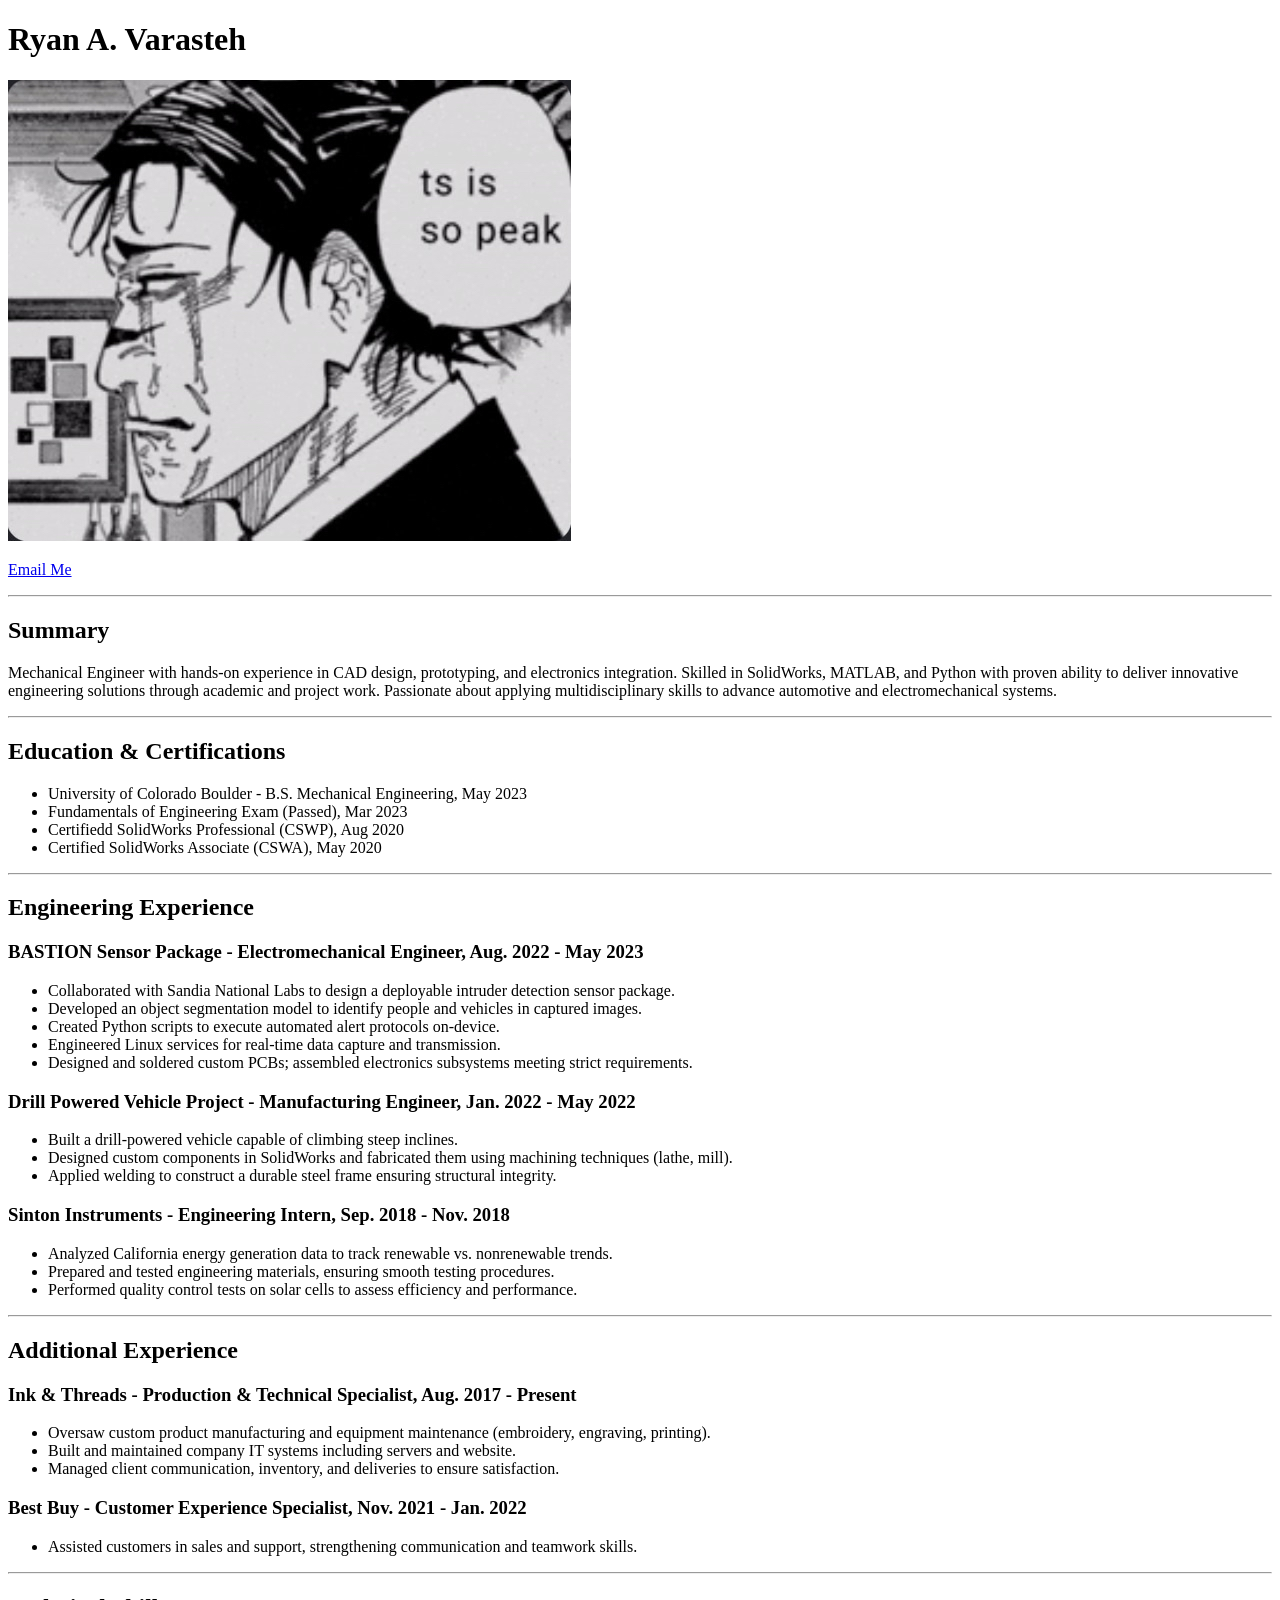
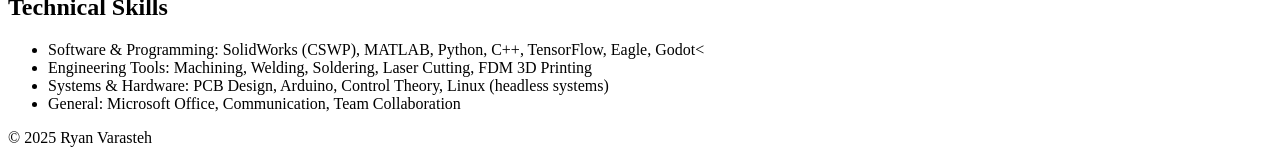
==== resume.html @ 587853db "added homepage" ====
<!DOCTYPE html>
<html lang="en">
<head>
    <meta charset="UTF-8">
    <title>My Resume</title>
</head>
<body>
    <h1>Ryan A. Varasteh</h1>
    <img src="./assets/images/peak.png" alt="Photo of Ryan Varasteh">
    <p><a href="mailto:ryan.varasteh@gmail.com">Email Me</a></p>
    <hr>
    <h2>Summary</h2>
    <p>Mechanical Engineer with hands-on experience in CAD design, prototyping, and electronics
        integration. Skilled in SolidWorks, MATLAB, and Python with proven ability to deliver innovative engineering
        solutions through academic and project work. Passionate about applying multidisciplinary skills to advance
        automotive and electromechanical systems.
    </p>
    <hr>
    <h2>Education & Certifications</h2>
    <ul>
        <li>University of Colorado Boulder - B.S. Mechanical Engineering, May 2023</li>
        <li>Fundamentals of Engineering Exam (Passed), Mar 2023</li>
        <li>Certifiedd SolidWorks Professional (CSWP), Aug 2020</li>
        <li>Certified SolidWorks Associate (CSWA), May 2020</li>
    </ul>
    <hr>
    <h2>Engineering Experience</h2>
    <h3>BASTION Sensor Package - Electromechanical Engineer, Aug. 2022 - May 2023</h3>
    <ul>
        <li>Collaborated with Sandia National Labs to design a deployable intruder detection sensor package.</li>
        <li>Developed an object segmentation model to identify people and vehicles in captured images.</li>
        <li>Created Python scripts to execute automated alert protocols on-device.</li>
        <li>Engineered Linux services for real-time data capture and transmission.</li>
        <li>Designed and soldered custom PCBs; assembled electronics subsystems meeting strict requirements.</li>
    </ul>
    <h3>Drill Powered Vehicle Project - Manufacturing Engineer, Jan. 2022 - May 2022</h3>
    <ul>
        <li>Built a drill-powered vehicle capable of climbing steep inclines.</li>
        <li>Designed custom components in SolidWorks and fabricated them using machining techniques (lathe, mill).</li>
        <li>Applied welding to construct a durable steel frame ensuring structural integrity.</li>
    </ul>
    <h3>Sinton Instruments - Engineering Intern, Sep. 2018 - Nov. 2018</h3>
    <ul>
        <li>Analyzed California energy generation data to track renewable vs. nonrenewable trends.</li>
        <li>Prepared and tested engineering materials, ensuring smooth testing procedures.</li>
        <li>Performed quality control tests on solar cells to assess efficiency and performance.</li>
    </ul>
    <hr>
    <h2>Additional Experience</h2>
    <h3>Ink & Threads - Production & Technical Specialist, Aug. 2017 - Present</h3>
    <ul>
        <li>Oversaw custom product manufacturing and equipment maintenance (embroidery, engraving, printing).</li>
        <li>Built and maintained company IT systems including servers and website.</li>
        <li>Managed client communication, inventory, and deliveries to ensure satisfaction.</li>
    </ul>
    <h3>Best Buy - Customer Experience Specialist, Nov. 2021 - Jan. 2022</h3>
    <ul>
        <li>Assisted customers in sales and support, strengthening communication and teamwork skills.</li>
    </ul>
    <hr>
    <h2>Technical Skills</h2>
    <ul>
        <li>Software & Programming: SolidWorks (CSWP), MATLAB, Python, C++, TensorFlow, Eagle, Godot<</li>
        <li>Engineering Tools: Machining, Welding, Soldering, Laser Cutting, FDM 3D Printing</li>
        <li>Systems & Hardware: PCB Design, Arduino, Control Theory, Linux (headless systems)</li>
        <li>General: Microsoft Office, Communication, Team Collaboration</li>
    </ul>
</body>

<footer>
    <p>© 2025 Ryan Varasteh</p>
</footer>
</html>
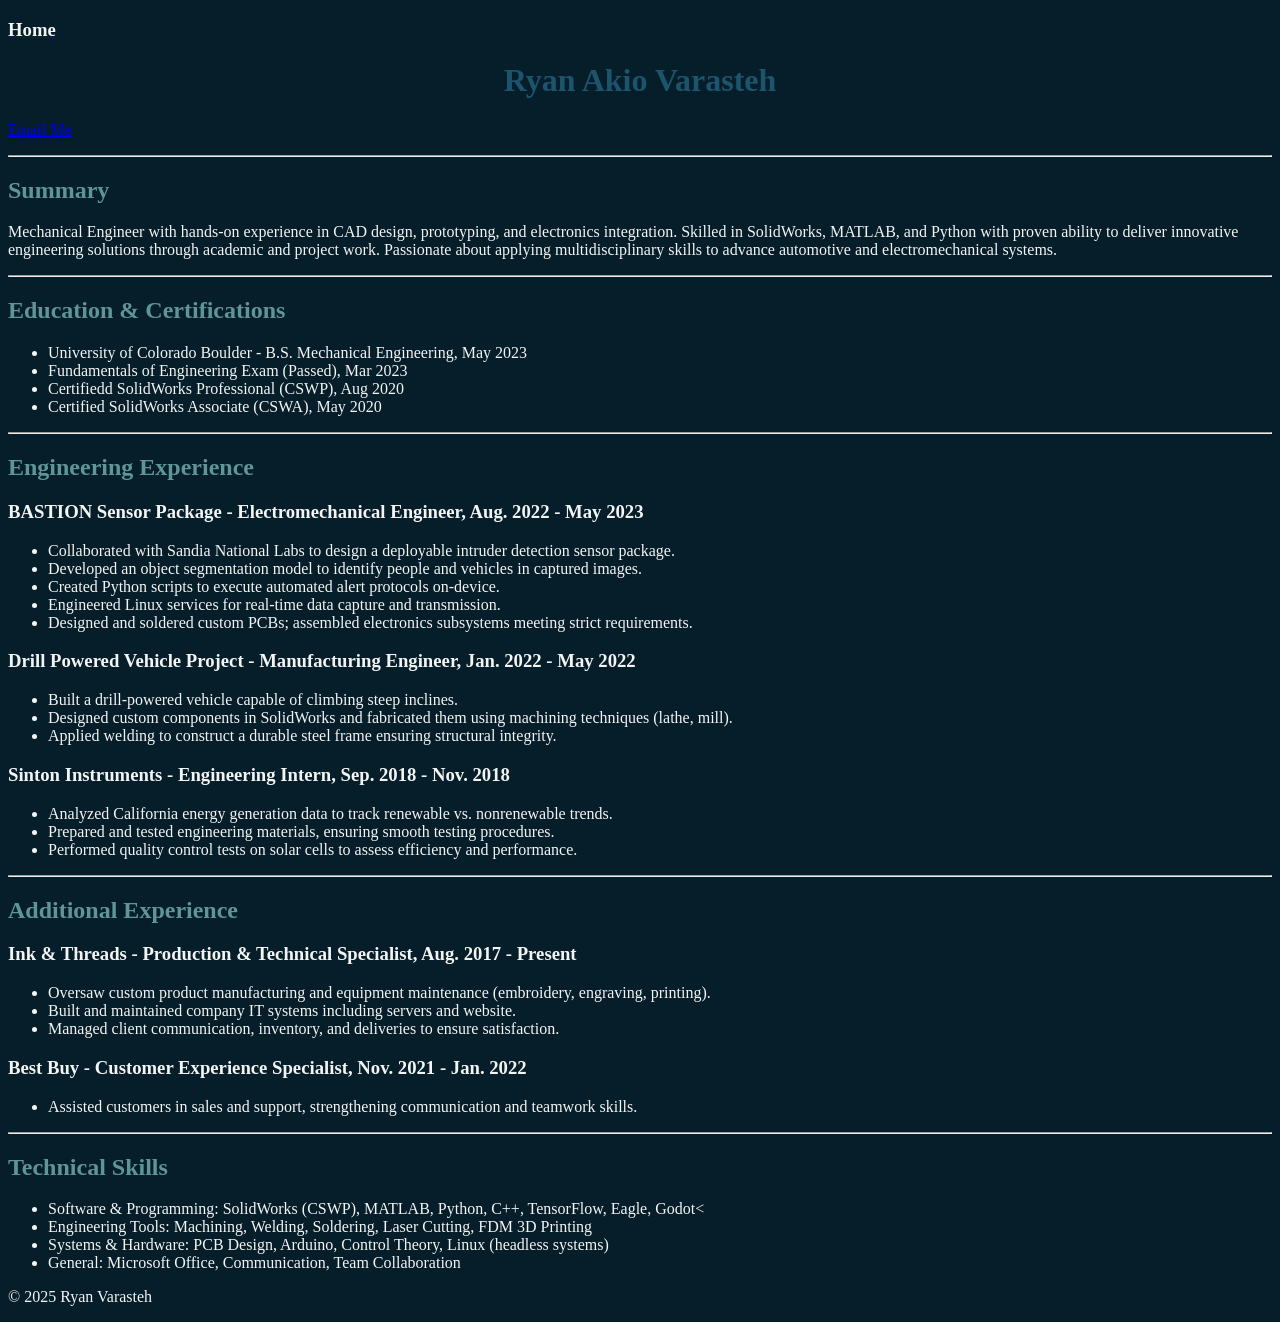
==== commit ce6c66ce: "added style.css" ====
--- a/resume.html
+++ b/resume.html
@@ -3,10 +3,11 @@
 <head>
     <meta charset="UTF-8">
     <title>My Resume</title>
+    <link rel="stylesheet" href="./style.css" />
 </head>
 <body>
-    <h1>Ryan A. Varasteh</h1>
-    <img src="./assets/images/peak.png" alt="Photo of Ryan Varasteh">
+    <a href="index.html"><h3>Home</h3></a>
+    <h1>Ryan Akio Varasteh</h1>
     <p><a href="mailto:ryan.varasteh@gmail.com">Email Me</a></p>
     <hr>
     <h2>Summary</h2>
--- a/style.css
+++ b/style.css
@@ -0,0 +1,29 @@
+body{
+    background-color: #061E29;
+}
+
+h1{
+    color: #1D546D;
+    text-align: center;
+}
+
+h2{
+    color: #5F9598;
+}
+
+h3{
+    color: #F3F4F4;
+}
+
+ul, li{
+    color: #F3F4F4;
+}
+
+p{
+    color: #F3F4F4;
+}
+
+#menu_links{
+    text-align: right;
+    color: #F3F4F4;
+}
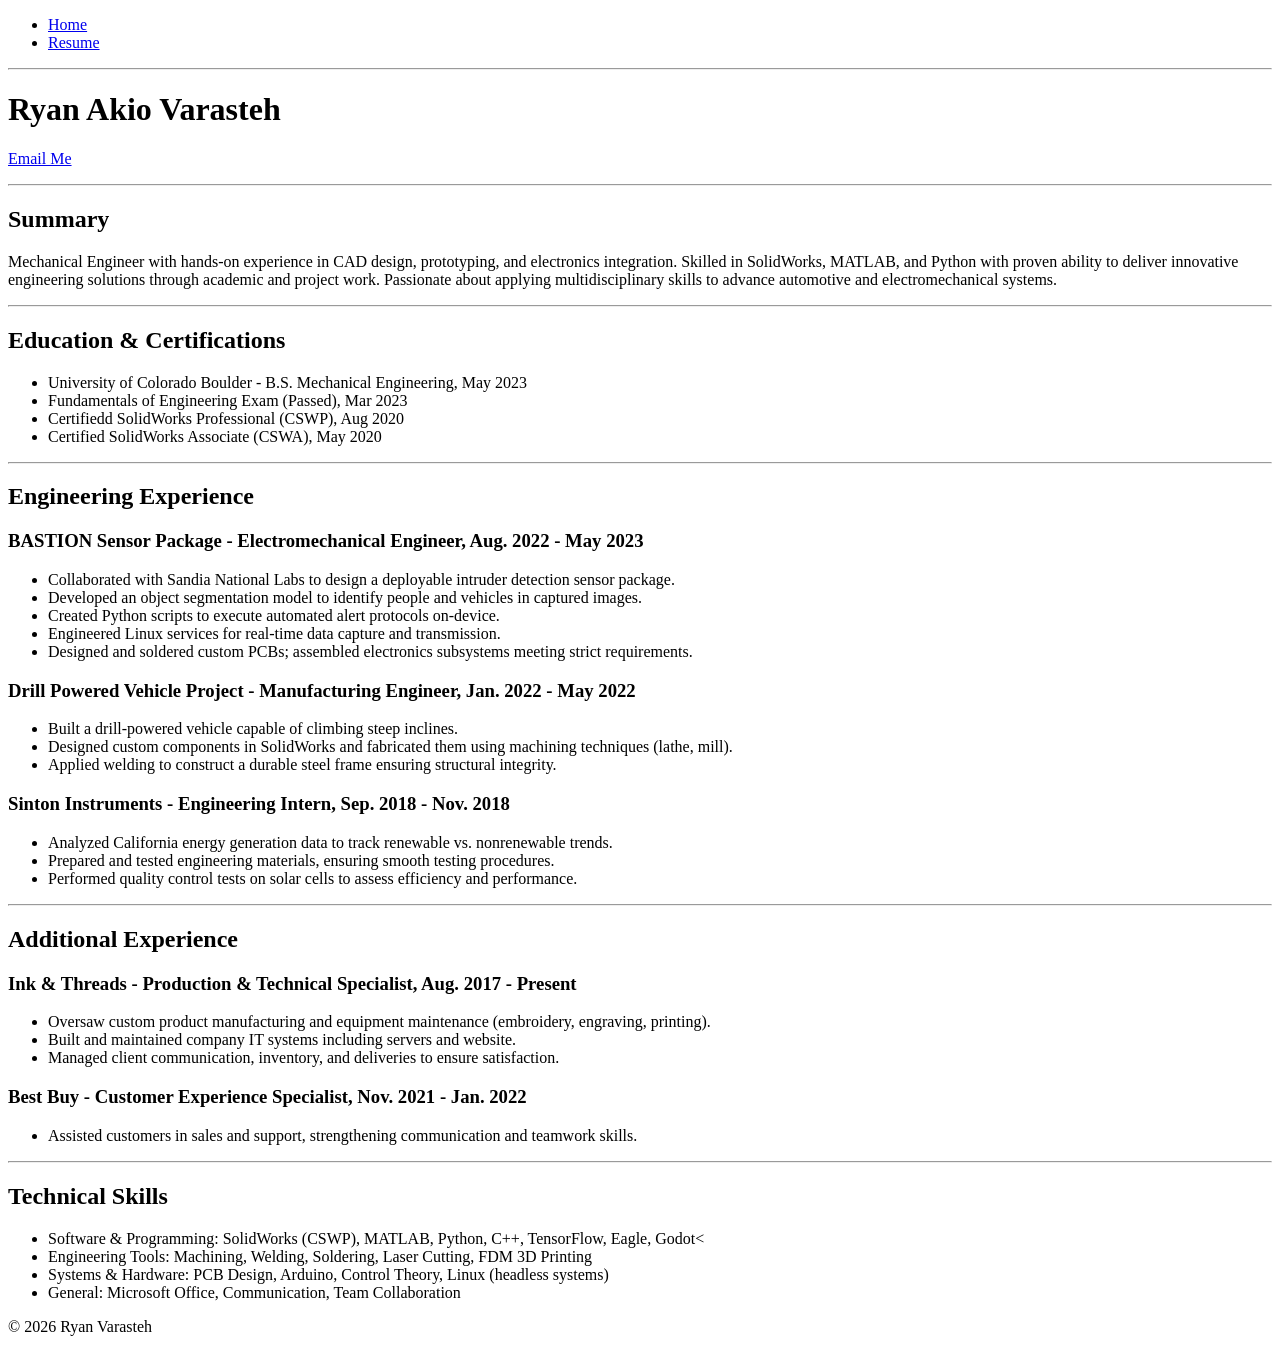
==== commit 5da09f77: "added html/css template, need to do content" ====
--- a/resume.html
+++ b/resume.html
@@ -3,10 +3,21 @@
 <head>
     <meta charset="UTF-8">
     <title>My Resume</title>
-    <link rel="stylesheet" href="./style.css" />
+    <link rel="stylesheet" href="assets/css/main.css" />
+    <noscript><link rel="stylesheet" href="assets/css/noscript.css" /></noscript>
 </head>
 <body>
-    <a href="index.html"><h3>Home</h3></a>
+    <header id="header">
+        <nav id="nav">
+            <ul>
+                <li><a href="index.html">Home</a></li>
+                <li>
+                    <a href="resume.html">Resume</a>
+                </li>
+            </ul>
+        </nav>
+    </header>
+    <hr>
     <h1>Ryan Akio Varasteh</h1>
     <p><a href="mailto:ryan.varasteh@gmail.com">Email Me</a></p>
     <hr>
@@ -69,6 +80,6 @@
 </body>
 
 <footer>
-    <p>© 2025 Ryan Varasteh</p>
+    <p>© 2026 Ryan Varasteh</p>
 </footer>
 </html>
--- a/assets/css/main.css
+++ b/assets/css/main.css
@@ -0,0 +1,4111 @@
+@import url("fontawesome-all.min.css");
+@import url("https://fonts.googleapis.com/css?family=Roboto:100,300,100italic,300italic");
+
+/*
+	Landed by HTML5 UP
+	html5up.net | @ajlkn
+	Free for personal and commercial use under the CCA 3.0 license (html5up.net/license)
+*/
+
+html, body, div, span, applet, object,
+iframe, h1, h2, h3, h4, h5, h6, p, blockquote,
+pre, a, abbr, acronym, address, big, cite,
+code, del, dfn, em, img, ins, kbd, q, s, samp,
+small, strike, strong, sub, sup, tt, var, b,
+u, i, center, dl, dt, dd, ol, ul, li, fieldset,
+form, label, legend, table, caption, tbody,
+tfoot, thead, tr, th, td, article, aside,
+canvas, details, embed, figure, figcaption,
+footer, header, hgroup, menu, nav, output, ruby,
+section, summary, time, mark, audio, video {
+	margin: 0;
+	padding: 0;
+	border: 0;
+	font-size: 100%;
+	font: inherit;
+	vertical-align: baseline;}
+
+article, aside, details, figcaption, figure,
+footer, header, hgroup, menu, nav, section {
+	display: block;}
+
+body {
+	line-height: 1;
+}
+
+ol, ul {
+	list-style: none;
+}
+
+blockquote, q {
+	quotes: none;
+}
+
+	blockquote:before, blockquote:after, q:before, q:after {
+		content: '';
+		content: none;
+	}
+
+table {
+	border-collapse: collapse;
+	border-spacing: 0;
+}
+
+body {
+	-webkit-text-size-adjust: none;
+}
+
+mark {
+	background-color: transparent;
+	color: inherit;
+}
+
+input::-moz-focus-inner {
+	border: 0;
+	padding: 0;
+}
+
+input, select, textarea {
+	-moz-appearance: none;
+	-webkit-appearance: none;
+	-ms-appearance: none;
+	appearance: none;
+}
+
+/* Basic */
+
+	html {
+		box-sizing: border-box;
+	}
+
+	*, *:before, *:after {
+		box-sizing: inherit;
+	}
+
+	html, body {
+		background: #1c1d26;
+	}
+
+	body.is-preload *, body.is-preload *:before, body.is-preload *:after {
+		-moz-animation: none !important;
+		-webkit-animation: none !important;
+		-ms-animation: none !important;
+		animation: none !important;
+		-moz-transition: none !important;
+		-webkit-transition: none !important;
+		-ms-transition: none !important;
+		transition: none !important;
+	}
+
+	body, input, select, textarea {
+		color: rgba(255, 255, 255, 0.75);
+		font-family: "Roboto", Helvetica, sans-serif;
+		font-size: 15pt;
+		font-weight: 100;
+		line-height: 1.75em;
+	}
+
+	a {
+		-moz-transition: border-color 0.2s ease-in-out, color 0.2s ease-in-out;
+		-webkit-transition: border-color 0.2s ease-in-out, color 0.2s ease-in-out;
+		-ms-transition: border-color 0.2s ease-in-out, color 0.2s ease-in-out;
+		transition: border-color 0.2s ease-in-out, color 0.2s ease-in-out;
+		border-bottom: dotted 1px;
+		color: #e44c65;
+		text-decoration: none;
+	}
+
+		a:hover {
+			color: #e44c65 !important;
+			border-bottom-color: transparent;
+		}
+
+	strong, b {
+		color: #ffffff;
+		font-weight: 300;
+	}
+
+	em, i {
+		font-style: italic;
+	}
+
+	p {
+		margin: 0 0 2em 0;
+	}
+
+	h1, h2, h3, h4, h5, h6 {
+		color: #ffffff;
+		font-weight: 300;
+		line-height: 1em;
+		margin: 0 0 1em 0;
+	}
+
+		h1 a, h2 a, h3 a, h4 a, h5 a, h6 a {
+			color: inherit;
+			border: 0;
+		}
+
+	h2 {
+		font-size: 2em;
+		line-height: 1.5em;
+		letter-spacing: -0.025em;
+	}
+
+	h3 {
+		font-size: 1.35em;
+		line-height: 1.5em;
+	}
+
+	h4 {
+		font-size: 1.1em;
+		line-height: 1.5em;
+	}
+
+	h5 {
+		font-size: 0.9em;
+		line-height: 1.5em;
+	}
+
+	h6 {
+		font-size: 0.7em;
+		line-height: 1.5em;
+	}
+
+	sub {
+		font-size: 0.8em;
+		position: relative;
+		top: 0.5em;
+	}
+
+	sup {
+		font-size: 0.8em;
+		position: relative;
+		top: -0.5em;
+	}
+
+	hr {
+		border: 0;
+		border-bottom: solid 1px rgba(255, 255, 255, 0.3);
+		margin: 3em 0;
+	}
+
+		hr.major {
+			margin: 4em 0;
+		}
+
+	blockquote {
+		border-left: solid 4px rgba(255, 255, 255, 0.3);
+		font-style: italic;
+		margin: 0 0 2em 0;
+		padding: 0.5em 0 0.5em 2em;
+	}
+
+	code {
+		background: rgba(255, 255, 255, 0.075);
+		border-radius: 4px;
+		font-family: "Courier New", monospace;
+		font-size: 0.9em;
+		margin: 0 0.25em;
+		padding: 0.25em 0.65em;
+	}
+
+	pre {
+		-webkit-overflow-scrolling: touch;
+		font-family: "Courier New", monospace;
+		font-size: 0.9em;
+		margin: 0 0 2em 0;
+	}
+
+		pre code {
+			display: block;
+			line-height: 1.75em;
+			padding: 1em 1.5em;
+			overflow-x: auto;
+		}
+
+	.align-left {
+		text-align: left;
+	}
+
+	.align-center {
+		text-align: center;
+	}
+
+	.align-right {
+		text-align: right;
+	}
+
+/* Loader */
+
+	@-moz-keyframes spinner-show {
+		0% {
+			opacity: 0;
+		}
+
+		100% {
+			opacity: 1;
+		}
+	}
+
+	@-webkit-keyframes spinner-show {
+		0% {
+			opacity: 0;
+		}
+
+		100% {
+			opacity: 1;
+		}
+	}
+
+	@-ms-keyframes spinner-show {
+		0% {
+			opacity: 0;
+		}
+
+		100% {
+			opacity: 1;
+		}
+	}
+
+	@keyframes spinner-show {
+		0% {
+			opacity: 0;
+		}
+
+		100% {
+			opacity: 1;
+		}
+	}
+
+	@-moz-keyframes spinner-hide {
+		0% {
+			color: rgba(255, 255, 255, 0.15);
+			z-index: 100001;
+			-moz-transform: scale(1) rotate(0deg);
+			-webkit-transform: scale(1) rotate(0deg);
+			-ms-transform: scale(1) rotate(0deg);
+			transform: scale(1) rotate(0deg);
+		}
+
+		99% {
+			color: #1c1d26;
+			z-index: 100001;
+			-moz-transform: scale(0.5) rotate(360deg);
+			-webkit-transform: scale(0.5) rotate(360deg);
+			-ms-transform: scale(0.5) rotate(360deg);
+			transform: scale(0.5) rotate(360deg);
+		}
+
+		100% {
+			color: #1c1d26;
+			z-index: -1;
+			-moz-transform: scale(0.5) rotate(360deg);
+			-webkit-transform: scale(0.5) rotate(360deg);
+			-ms-transform: scale(0.5) rotate(360deg);
+			transform: scale(0.5) rotate(360deg);
+		}
+	}
+
+	@-webkit-keyframes spinner-hide {
+		0% {
+			color: rgba(255, 255, 255, 0.15);
+			z-index: 100001;
+			-moz-transform: scale(1) rotate(0deg);
+			-webkit-transform: scale(1) rotate(0deg);
+			-ms-transform: scale(1) rotate(0deg);
+			transform: scale(1) rotate(0deg);
+		}
+
+		99% {
+			color: #1c1d26;
+			z-index: 100001;
+			-moz-transform: scale(0.5) rotate(360deg);
+			-webkit-transform: scale(0.5) rotate(360deg);
+			-ms-transform: scale(0.5) rotate(360deg);
+			transform: scale(0.5) rotate(360deg);
+		}
+
+		100% {
+			color: #1c1d26;
+			z-index: -1;
+			-moz-transform: scale(0.5) rotate(360deg);
+			-webkit-transform: scale(0.5) rotate(360deg);
+			-ms-transform: scale(0.5) rotate(360deg);
+			transform: scale(0.5) rotate(360deg);
+		}
+	}
+
+	@-ms-keyframes spinner-hide {
+		0% {
+			color: rgba(255, 255, 255, 0.15);
+			z-index: 100001;
+			-moz-transform: scale(1) rotate(0deg);
+			-webkit-transform: scale(1) rotate(0deg);
+			-ms-transform: scale(1) rotate(0deg);
+			transform: scale(1) rotate(0deg);
+		}
+
+		99% {
+			color: #1c1d26;
+			z-index: 100001;
+			-moz-transform: scale(0.5) rotate(360deg);
+			-webkit-transform: scale(0.5) rotate(360deg);
+			-ms-transform: scale(0.5) rotate(360deg);
+			transform: scale(0.5) rotate(360deg);
+		}
+
+		100% {
+			color: #1c1d26;
+			z-index: -1;
+			-moz-transform: scale(0.5) rotate(360deg);
+			-webkit-transform: scale(0.5) rotate(360deg);
+			-ms-transform: scale(0.5) rotate(360deg);
+			transform: scale(0.5) rotate(360deg);
+		}
+	}
+
+	@keyframes spinner-hide {
+		0% {
+			color: rgba(255, 255, 255, 0.15);
+			z-index: 100001;
+			-moz-transform: scale(1) rotate(0deg);
+			-webkit-transform: scale(1) rotate(0deg);
+			-ms-transform: scale(1) rotate(0deg);
+			transform: scale(1) rotate(0deg);
+		}
+
+		99% {
+			color: #1c1d26;
+			z-index: 100001;
+			-moz-transform: scale(0.5) rotate(360deg);
+			-webkit-transform: scale(0.5) rotate(360deg);
+			-ms-transform: scale(0.5) rotate(360deg);
+			transform: scale(0.5) rotate(360deg);
+		}
+
+		100% {
+			color: #1c1d26;
+			z-index: -1;
+			-moz-transform: scale(0.5) rotate(360deg);
+			-webkit-transform: scale(0.5) rotate(360deg);
+			-ms-transform: scale(0.5) rotate(360deg);
+			transform: scale(0.5) rotate(360deg);
+		}
+	}
+
+	@-moz-keyframes spinner-rotate {
+		0% {
+			-moz-transform: scale(1) rotate(0deg);
+			-webkit-transform: scale(1) rotate(0deg);
+			-ms-transform: scale(1) rotate(0deg);
+			transform: scale(1) rotate(0deg);
+		}
+
+		100% {
+			-moz-transform: scale(1) rotate(360deg);
+			-webkit-transform: scale(1) rotate(360deg);
+			-ms-transform: scale(1) rotate(360deg);
+			transform: scale(1) rotate(360deg);
+		}
+	}
+
+	@-webkit-keyframes spinner-rotate {
+		0% {
+			-moz-transform: scale(1) rotate(0deg);
+			-webkit-transform: scale(1) rotate(0deg);
+			-ms-transform: scale(1) rotate(0deg);
+			transform: scale(1) rotate(0deg);
+		}
+
+		100% {
+			-moz-transform: scale(1) rotate(360deg);
+			-webkit-transform: scale(1) rotate(360deg);
+			-ms-transform: scale(1) rotate(360deg);
+			transform: scale(1) rotate(360deg);
+		}
+	}
+
+	@-ms-keyframes spinner-rotate {
+		0% {
+			-moz-transform: scale(1) rotate(0deg);
+			-webkit-transform: scale(1) rotate(0deg);
+			-ms-transform: scale(1) rotate(0deg);
+			transform: scale(1) rotate(0deg);
+		}
+
+		100% {
+			-moz-transform: scale(1) rotate(360deg);
+			-webkit-transform: scale(1) rotate(360deg);
+			-ms-transform: scale(1) rotate(360deg);
+			transform: scale(1) rotate(360deg);
+		}
+	}
+
+	@keyframes spinner-rotate {
+		0% {
+			-moz-transform: scale(1) rotate(0deg);
+			-webkit-transform: scale(1) rotate(0deg);
+			-ms-transform: scale(1) rotate(0deg);
+			transform: scale(1) rotate(0deg);
+		}
+
+		100% {
+			-moz-transform: scale(1) rotate(360deg);
+			-webkit-transform: scale(1) rotate(360deg);
+			-ms-transform: scale(1) rotate(360deg);
+			transform: scale(1) rotate(360deg);
+		}
+	}
+
+	@-moz-keyframes overlay-hide {
+		0% {
+			opacity: 1;
+			z-index: 100000;
+		}
+
+		15% {
+			opacity: 1;
+			z-index: 100000;
+		}
+
+		99% {
+			opacity: 0;
+			z-index: 100000;
+		}
+
+		100% {
+			opacity: 0;
+			z-index: -1;
+		}
+	}
+
+	@-webkit-keyframes overlay-hide {
+		0% {
+			opacity: 1;
+			z-index: 100000;
+		}
+
+		15% {
+			opacity: 1;
+			z-index: 100000;
+		}
+
+		99% {
+			opacity: 0;
+			z-index: 100000;
+		}
+
+		100% {
+			opacity: 0;
+			z-index: -1;
+		}
+	}
+
+	@-ms-keyframes overlay-hide {
+		0% {
+			opacity: 1;
+			z-index: 100000;
+		}
+
+		15% {
+			opacity: 1;
+			z-index: 100000;
+		}
+
+		99% {
+			opacity: 0;
+			z-index: 100000;
+		}
+
+		100% {
+			opacity: 0;
+			z-index: -1;
+		}
+	}
+
+	@keyframes overlay-hide {
+		0% {
+			opacity: 1;
+			z-index: 100000;
+		}
+
+		15% {
+			opacity: 1;
+			z-index: 100000;
+		}
+
+		99% {
+			opacity: 0;
+			z-index: 100000;
+		}
+
+		100% {
+			opacity: 0;
+			z-index: -1;
+		}
+	}
+
+	body.landing {
+		text-decoration: none;
+	}
+
+		body.landing:before {
+			-moz-osx-font-smoothing: grayscale;
+			-webkit-font-smoothing: antialiased;
+			display: inline-block;
+			font-style: normal;
+			font-variant: normal;
+			text-rendering: auto;
+			line-height: 1;
+			text-transform: none !important;
+			font-family: 'Font Awesome 5 Free';
+			font-weight: 900;
+		}
+
+		body.landing:before {
+			-moz-animation: spinner-show 1.5s 1 0.25s ease forwards, spinner-hide 0.25s ease-in-out forwards !important;
+			-webkit-animation: spinner-show 1.5s 1 0.25s ease forwards, spinner-hide 0.25s ease-in-out forwards !important;
+			-ms-animation: spinner-show 1.5s 1 0.25s ease forwards, spinner-hide 0.25s ease-in-out forwards !important;
+			animation: spinner-show 1.5s 1 0.25s ease forwards, spinner-hide 0.25s ease-in-out forwards !important;
+			-moz-transform-origin: 50% 50%;
+			-webkit-transform-origin: 50% 50%;
+			-ms-transform-origin: 50% 50%;
+			transform-origin: 50% 50%;
+			color: rgba(255, 255, 255, 0.15);
+			content: '\f1ce';
+			cursor: default;
+			display: block;
+			font-size: 2em;
+			height: 2em;
+			left: 50%;
+			line-height: 2em;
+			margin: -1em 0 0 -1em;
+			opacity: 0;
+			position: fixed;
+			text-align: center;
+			top: 50%;
+			width: 2em;
+			z-index: -1;
+		}
+
+		body.landing:after {
+			-moz-animation: overlay-hide 1.5s ease-in forwards !important;
+			-webkit-animation: overlay-hide 1.5s ease-in forwards !important;
+			-ms-animation: overlay-hide 1.5s ease-in forwards !important;
+			animation: overlay-hide 1.5s ease-in forwards !important;
+			background: #1c1d26;
+			content: '';
+			display: block;
+			height: 100%;
+			left: 0;
+			opacity: 0;
+			position: fixed;
+			top: 0;
+			width: 100%;
+			z-index: -1;
+		}
+
+		body.landing.is-preload:before {
+			-moz-animation: spinner-show 1.5s 1 0.25s ease forwards, spinner-rotate 0.75s infinite linear !important;
+			-webkit-animation: spinner-show 1.5s 1 0.25s ease forwards, spinner-rotate 0.75s infinite linear !important;
+			-ms-animation: spinner-show 1.5s 1 0.25s ease forwards, spinner-rotate 0.75s infinite linear !important;
+			animation: spinner-show 1.5s 1 0.25s ease forwards, spinner-rotate 0.75s infinite linear !important;
+			z-index: 100001;
+		}
+
+		body.landing.is-preload:after {
+			-moz-animation: none !important;
+			-webkit-animation: none !important;
+			-ms-animation: none !important;
+			animation: none !important;
+			opacity: 1;
+			z-index: 100000;
+		}
+
+	@media (-webkit-min-device-pixel-ratio: 2) {
+
+		body.landing:before {
+			line-height: 2.025em;
+		}
+
+	}
+
+/* Container */
+
+	.container {
+		margin: 0 auto;
+		max-width: calc(100% - 4em);
+		width: 70em;
+	}
+
+		.container.xsmall {
+			width: 17.5em;
+		}
+
+		.container.small {
+			width: 35em;
+		}
+
+		.container.medium {
+			width: 52.5em;
+		}
+
+		.container.large {
+			width: 87.5em;
+		}
+
+		.container.xlarge {
+			width: 105em;
+		}
+
+		.container.max {
+			width: 100%;
+		}
+
+		@media screen and (max-width: 1280px) {
+
+			.container {
+				width: 90%;
+				max-width: 100%;
+			}
+
+		}
+
+		@media screen and (max-width: 980px) {
+
+			.container {
+				width: 100% !important;
+			}
+
+		}
+
+/* Row */
+
+	.row {
+		display: flex;
+		flex-wrap: wrap;
+		box-sizing: border-box;
+		align-items: stretch;
+	}
+
+		.row > * {
+			box-sizing: border-box;
+		}
+
+		.row.gtr-uniform > * > :last-child {
+			margin-bottom: 0;
+		}
+
+		.row.aln-left {
+			justify-content: flex-start;
+		}
+
+		.row.aln-center {
+			justify-content: center;
+		}
+
+		.row.aln-right {
+			justify-content: flex-end;
+		}
+
+		.row.aln-top {
+			align-items: flex-start;
+		}
+
+		.row.aln-middle {
+			align-items: center;
+		}
+
+		.row.aln-bottom {
+			align-items: flex-end;
+		}
+
+		.row > .imp {
+			order: -1;
+		}
+
+		.row > .col-1 {
+			width: 8.33333%;
+		}
+
+		.row > .off-1 {
+			margin-left: 8.33333%;
+		}
+
+		.row > .col-2 {
+			width: 16.66667%;
+		}
+
+		.row > .off-2 {
+			margin-left: 16.66667%;
+		}
+
+		.row > .col-3 {
+			width: 25%;
+		}
+
+		.row > .off-3 {
+			margin-left: 25%;
+		}
+
+		.row > .col-4 {
+			width: 33.33333%;
+		}
+
+		.row > .off-4 {
+			margin-left: 33.33333%;
+		}
+
+		.row > .col-5 {
+			width: 41.66667%;
+		}
+
+		.row > .off-5 {
+			margin-left: 41.66667%;
+		}
+
+		.row > .col-6 {
+			width: 50%;
+		}
+
+		.row > .off-6 {
+			margin-left: 50%;
+		}
+
+		.row > .col-7 {
+			width: 58.33333%;
+		}
+
+		.row > .off-7 {
+			margin-left: 58.33333%;
+		}
+
+		.row > .col-8 {
+			width: 66.66667%;
+		}
+
+		.row > .off-8 {
+			margin-left: 66.66667%;
+		}
+
+		.row > .col-9 {
+			width: 75%;
+		}
+
+		.row > .off-9 {
+			margin-left: 75%;
+		}
+
+		.row > .col-10 {
+			width: 83.33333%;
+		}
+
+		.row > .off-10 {
+			margin-left: 83.33333%;
+		}
+
+		.row > .col-11 {
+			width: 91.66667%;
+		}
+
+		.row > .off-11 {
+			margin-left: 91.66667%;
+		}
+
+		.row > .col-12 {
+			width: 100%;
+		}
+
+		.row > .off-12 {
+			margin-left: 100%;
+		}
+
+		.row.gtr-0 {
+			margin-top: 0;
+			margin-left: 0em;
+		}
+
+			.row.gtr-0 > * {
+				padding: 0 0 0 0em;
+			}
+
+			.row.gtr-0.gtr-uniform {
+				margin-top: 0em;
+			}
+
+				.row.gtr-0.gtr-uniform > * {
+					padding-top: 0em;
+				}
+
+		.row.gtr-25 {
+			margin-top: 0;
+			margin-left: -0.625em;
+		}
+
+			.row.gtr-25 > * {
+				padding: 0 0 0 0.625em;
+			}
+
+			.row.gtr-25.gtr-uniform {
+				margin-top: -0.625em;
+			}
+
+				.row.gtr-25.gtr-uniform > * {
+					padding-top: 0.625em;
+				}
+
+		.row.gtr-50 {
+			margin-top: 0;
+			margin-left: -1.25em;
+		}
+
+			.row.gtr-50 > * {
+				padding: 0 0 0 1.25em;
+			}
+
+			.row.gtr-50.gtr-uniform {
+				margin-top: -1.25em;
+			}
+
+				.row.gtr-50.gtr-uniform > * {
+					padding-top: 1.25em;
+				}
+
+		.row {
+			margin-top: 0;
+			margin-left: -2.5em;
+		}
+
+			.row > * {
+				padding: 0 0 0 2.5em;
+			}
+
+			.row.gtr-uniform {
+				margin-top: -2.5em;
+			}
+
+				.row.gtr-uniform > * {
+					padding-top: 2.5em;
+				}
+
+		.row.gtr-150 {
+			margin-top: 0;
+			margin-left: -3.75em;
+		}
+
+			.row.gtr-150 > * {
+				padding: 0 0 0 3.75em;
+			}
+
+			.row.gtr-150.gtr-uniform {
+				margin-top: -3.75em;
+			}
+
+				.row.gtr-150.gtr-uniform > * {
+					padding-top: 3.75em;
+				}
+
+		.row.gtr-200 {
+			margin-top: 0;
+			margin-left: -5em;
+		}
+
+			.row.gtr-200 > * {
+				padding: 0 0 0 5em;
+			}
+
+			.row.gtr-200.gtr-uniform {
+				margin-top: -5em;
+			}
+
+				.row.gtr-200.gtr-uniform > * {
+					padding-top: 5em;
+				}
+
+		@media screen and (max-width: 1680px) {
+
+			.row {
+				display: flex;
+				flex-wrap: wrap;
+				box-sizing: border-box;
+				align-items: stretch;
+			}
+
+				.row > * {
+					box-sizing: border-box;
+				}
+
+				.row.gtr-uniform > * > :last-child {
+					margin-bottom: 0;
+				}
+
+				.row.aln-left {
+					justify-content: flex-start;
+				}
+
+				.row.aln-center {
+					justify-content: center;
+				}
+
+				.row.aln-right {
+					justify-content: flex-end;
+				}
+
+				.row.aln-top {
+					align-items: flex-start;
+				}
+
+				.row.aln-middle {
+					align-items: center;
+				}
+
+				.row.aln-bottom {
+					align-items: flex-end;
+				}
+
+				.row > .imp-xlarge {
+					order: -1;
+				}
+
+				.row > .col-1-xlarge {
+					width: 8.33333%;
+				}
+
+				.row > .off-1-xlarge {
+					margin-left: 8.33333%;
+				}
+
+				.row > .col-2-xlarge {
+					width: 16.66667%;
+				}
+
+				.row > .off-2-xlarge {
+					margin-left: 16.66667%;
+				}
+
+				.row > .col-3-xlarge {
+					width: 25%;
+				}
+
+				.row > .off-3-xlarge {
+					margin-left: 25%;
+				}
+
+				.row > .col-4-xlarge {
+					width: 33.33333%;
+				}
+
+				.row > .off-4-xlarge {
+					margin-left: 33.33333%;
+				}
+
+				.row > .col-5-xlarge {
+					width: 41.66667%;
+				}
+
+				.row > .off-5-xlarge {
+					margin-left: 41.66667%;
+				}
+
+				.row > .col-6-xlarge {
+					width: 50%;
+				}
+
+				.row > .off-6-xlarge {
+					margin-left: 50%;
+				}
+
+				.row > .col-7-xlarge {
+					width: 58.33333%;
+				}
+
+				.row > .off-7-xlarge {
+					margin-left: 58.33333%;
+				}
+
+				.row > .col-8-xlarge {
+					width: 66.66667%;
+				}
+
+				.row > .off-8-xlarge {
+					margin-left: 66.66667%;
+				}
+
+				.row > .col-9-xlarge {
+					width: 75%;
+				}
+
+				.row > .off-9-xlarge {
+					margin-left: 75%;
+				}
+
+				.row > .col-10-xlarge {
+					width: 83.33333%;
+				}
+
+				.row > .off-10-xlarge {
+					margin-left: 83.33333%;
+				}
+
+				.row > .col-11-xlarge {
+					width: 91.66667%;
+				}
+
+				.row > .off-11-xlarge {
+					margin-left: 91.66667%;
+				}
+
+				.row > .col-12-xlarge {
+					width: 100%;
+				}
+
+				.row > .off-12-xlarge {
+					margin-left: 100%;
+				}
+
+				.row.gtr-0 {
+					margin-top: 0;
+					margin-left: 0em;
+				}
+
+					.row.gtr-0 > * {
+						padding: 0 0 0 0em;
+					}
+
+					.row.gtr-0.gtr-uniform {
+						margin-top: 0em;
+					}
+
+						.row.gtr-0.gtr-uniform > * {
+							padding-top: 0em;
+						}
+
+				.row.gtr-25 {
+					margin-top: 0;
+					margin-left: -0.625em;
+				}
+
+					.row.gtr-25 > * {
+						padding: 0 0 0 0.625em;
+					}
+
+					.row.gtr-25.gtr-uniform {
+						margin-top: -0.625em;
+					}
+
+						.row.gtr-25.gtr-uniform > * {
+							padding-top: 0.625em;
+						}
+
+				.row.gtr-50 {
+					margin-top: 0;
+					margin-left: -1.25em;
+				}
+
+					.row.gtr-50 > * {
+						padding: 0 0 0 1.25em;
+					}
+
+					.row.gtr-50.gtr-uniform {
+						margin-top: -1.25em;
+					}
+
+						.row.gtr-50.gtr-uniform > * {
+							padding-top: 1.25em;
+						}
+
+				.row {
+					margin-top: 0;
+					margin-left: -2.5em;
+				}
+
+					.row > * {
+						padding: 0 0 0 2.5em;
+					}
+
+					.row.gtr-uniform {
+						margin-top: -2.5em;
+					}
+
+						.row.gtr-uniform > * {
+							padding-top: 2.5em;
+						}
+
+				.row.gtr-150 {
+					margin-top: 0;
+					margin-left: -3.75em;
+				}
+
+					.row.gtr-150 > * {
+						padding: 0 0 0 3.75em;
+					}
+
+					.row.gtr-150.gtr-uniform {
+						margin-top: -3.75em;
+					}
+
+						.row.gtr-150.gtr-uniform > * {
+							padding-top: 3.75em;
+						}
+
+				.row.gtr-200 {
+					margin-top: 0;
+					margin-left: -5em;
+				}
+
+					.row.gtr-200 > * {
+						padding: 0 0 0 5em;
+					}
+
+					.row.gtr-200.gtr-uniform {
+						margin-top: -5em;
+					}
+
+						.row.gtr-200.gtr-uniform > * {
+							padding-top: 5em;
+						}
+
+		}
+
+		@media screen and (max-width: 1280px) {
+
+			.row {
+				display: flex;
+				flex-wrap: wrap;
+				box-sizing: border-box;
+				align-items: stretch;
+			}
+
+				.row > * {
+					box-sizing: border-box;
+				}
+
+				.row.gtr-uniform > * > :last-child {
+					margin-bottom: 0;
+				}
+
+				.row.aln-left {
+					justify-content: flex-start;
+				}
+
+				.row.aln-center {
+					justify-content: center;
+				}
+
+				.row.aln-right {
+					justify-content: flex-end;
+				}
+
+				.row.aln-top {
+					align-items: flex-start;
+				}
+
+				.row.aln-middle {
+					align-items: center;
+				}
+
+				.row.aln-bottom {
+					align-items: flex-end;
+				}
+
+				.row > .imp-large {
+					order: -1;
+				}
+
+				.row > .col-1-large {
+					width: 8.33333%;
+				}
+
+				.row > .off-1-large {
+					margin-left: 8.33333%;
+				}
+
+				.row > .col-2-large {
+					width: 16.66667%;
+				}
+
+				.row > .off-2-large {
+					margin-left: 16.66667%;
+				}
+
+				.row > .col-3-large {
+					width: 25%;
+				}
+
+				.row > .off-3-large {
+					margin-left: 25%;
+				}
+
+				.row > .col-4-large {
+					width: 33.33333%;
+				}
+
+				.row > .off-4-large {
+					margin-left: 33.33333%;
+				}
+
+				.row > .col-5-large {
+					width: 41.66667%;
+				}
+
+				.row > .off-5-large {
+					margin-left: 41.66667%;
+				}
+
+				.row > .col-6-large {
+					width: 50%;
+				}
+
+				.row > .off-6-large {
+					margin-left: 50%;
+				}
+
+				.row > .col-7-large {
+					width: 58.33333%;
+				}
+
+				.row > .off-7-large {
+					margin-left: 58.33333%;
+				}
+
+				.row > .col-8-large {
+					width: 66.66667%;
+				}
+
+				.row > .off-8-large {
+					margin-left: 66.66667%;
+				}
+
+				.row > .col-9-large {
+					width: 75%;
+				}
+
+				.row > .off-9-large {
+					margin-left: 75%;
+				}
+
+				.row > .col-10-large {
+					width: 83.33333%;
+				}
+
+				.row > .off-10-large {
+					margin-left: 83.33333%;
+				}
+
+				.row > .col-11-large {
+					width: 91.66667%;
+				}
+
+				.row > .off-11-large {
+					margin-left: 91.66667%;
+				}
+
+				.row > .col-12-large {
+					width: 100%;
+				}
+
+				.row > .off-12-large {
+					margin-left: 100%;
+				}
+
+				.row.gtr-0 {
+					margin-top: 0;
+					margin-left: 0em;
+				}
+
+					.row.gtr-0 > * {
+						padding: 0 0 0 0em;
+					}
+
+					.row.gtr-0.gtr-uniform {
+						margin-top: 0em;
+					}
+
+						.row.gtr-0.gtr-uniform > * {
+							padding-top: 0em;
+						}
+
+				.row.gtr-25 {
+					margin-top: 0;
+					margin-left: -0.625em;
+				}
+
+					.row.gtr-25 > * {
+						padding: 0 0 0 0.625em;
+					}
+
+					.row.gtr-25.gtr-uniform {
+						margin-top: -0.625em;
+					}
+
+						.row.gtr-25.gtr-uniform > * {
+							padding-top: 0.625em;
+						}
+
+				.row.gtr-50 {
+					margin-top: 0;
+					margin-left: -1.25em;
+				}
+
+					.row.gtr-50 > * {
+						padding: 0 0 0 1.25em;
+					}
+
+					.row.gtr-50.gtr-uniform {
+						margin-top: -1.25em;
+					}
+
+						.row.gtr-50.gtr-uniform > * {
+							padding-top: 1.25em;
+						}
+
+				.row {
+					margin-top: 0;
+					margin-left: -2.5em;
+				}
+
+					.row > * {
+						padding: 0 0 0 2.5em;
+					}
+
+					.row.gtr-uniform {
+						margin-top: -2.5em;
+					}
+
+						.row.gtr-uniform > * {
+							padding-top: 2.5em;
+						}
+
+				.row.gtr-150 {
+					margin-top: 0;
+					margin-left: -3.75em;
+				}
+
+					.row.gtr-150 > * {
+						padding: 0 0 0 3.75em;
+					}
+
+					.row.gtr-150.gtr-uniform {
+						margin-top: -3.75em;
+					}
+
+						.row.gtr-150.gtr-uniform > * {
+							padding-top: 3.75em;
+						}
+
+				.row.gtr-200 {
+					margin-top: 0;
+					margin-left: -5em;
+				}
+
+					.row.gtr-200 > * {
+						padding: 0 0 0 5em;
+					}
+
+					.row.gtr-200.gtr-uniform {
+						margin-top: -5em;
+					}
+
+						.row.gtr-200.gtr-uniform > * {
+							padding-top: 5em;
+						}
+
+		}
+
+		@media screen and (max-width: 980px) {
+
+			.row {
+				display: flex;
+				flex-wrap: wrap;
+				box-sizing: border-box;
+				align-items: stretch;
+			}
+
+				.row > * {
+					box-sizing: border-box;
+				}
+
+				.row.gtr-uniform > * > :last-child {
+					margin-bottom: 0;
+				}
+
+				.row.aln-left {
+					justify-content: flex-start;
+				}
+
+				.row.aln-center {
+					justify-content: center;
+				}
+
+				.row.aln-right {
+					justify-content: flex-end;
+				}
+
+				.row.aln-top {
+					align-items: flex-start;
+				}
+
+				.row.aln-middle {
+					align-items: center;
+				}
+
+				.row.aln-bottom {
+					align-items: flex-end;
+				}
+
+				.row > .imp-medium {
+					order: -1;
+				}
+
+				.row > .col-1-medium {
+					width: 8.33333%;
+				}
+
+				.row > .off-1-medium {
+					margin-left: 8.33333%;
+				}
+
+				.row > .col-2-medium {
+					width: 16.66667%;
+				}
+
+				.row > .off-2-medium {
+					margin-left: 16.66667%;
+				}
+
+				.row > .col-3-medium {
+					width: 25%;
+				}
+
+				.row > .off-3-medium {
+					margin-left: 25%;
+				}
+
+				.row > .col-4-medium {
+					width: 33.33333%;
+				}
+
+				.row > .off-4-medium {
+					margin-left: 33.33333%;
+				}
+
+				.row > .col-5-medium {
+					width: 41.66667%;
+				}
+
+				.row > .off-5-medium {
+					margin-left: 41.66667%;
+				}
+
+				.row > .col-6-medium {
+					width: 50%;
+				}
+
+				.row > .off-6-medium {
+					margin-left: 50%;
+				}
+
+				.row > .col-7-medium {
+					width: 58.33333%;
+				}
+
+				.row > .off-7-medium {
+					margin-left: 58.33333%;
+				}
+
+				.row > .col-8-medium {
+					width: 66.66667%;
+				}
+
+				.row > .off-8-medium {
+					margin-left: 66.66667%;
+				}
+
+				.row > .col-9-medium {
+					width: 75%;
+				}
+
+				.row > .off-9-medium {
+					margin-left: 75%;
+				}
+
+				.row > .col-10-medium {
+					width: 83.33333%;
+				}
+
+				.row > .off-10-medium {
+					margin-left: 83.33333%;
+				}
+
+				.row > .col-11-medium {
+					width: 91.66667%;
+				}
+
+				.row > .off-11-medium {
+					margin-left: 91.66667%;
+				}
+
+				.row > .col-12-medium {
+					width: 100%;
+				}
+
+				.row > .off-12-medium {
+					margin-left: 100%;
+				}
+
+				.row.gtr-0 {
+					margin-top: 0;
+					margin-left: 0em;
+				}
+
+					.row.gtr-0 > * {
+						padding: 0 0 0 0em;
+					}
+
+					.row.gtr-0.gtr-uniform {
+						margin-top: 0em;
+					}
+
+						.row.gtr-0.gtr-uniform > * {
+							padding-top: 0em;
+						}
+
+				.row.gtr-25 {
+					margin-top: 0;
+					margin-left: -0.625em;
+				}
+
+					.row.gtr-25 > * {
+						padding: 0 0 0 0.625em;
+					}
+
+					.row.gtr-25.gtr-uniform {
+						margin-top: -0.625em;
+					}
+
+						.row.gtr-25.gtr-uniform > * {
+							padding-top: 0.625em;
+						}
+
+				.row.gtr-50 {
+					margin-top: 0;
+					margin-left: -1.25em;
+				}
+
+					.row.gtr-50 > * {
+						padding: 0 0 0 1.25em;
+					}
+
+					.row.gtr-50.gtr-uniform {
+						margin-top: -1.25em;
+					}
+
+						.row.gtr-50.gtr-uniform > * {
+							padding-top: 1.25em;
+						}
+
+				.row {
+					margin-top: 0;
+					margin-left: -2.5em;
+				}
+
+					.row > * {
+						padding: 0 0 0 2.5em;
+					}
+
+					.row.gtr-uniform {
+						margin-top: -2.5em;
+					}
+
+						.row.gtr-uniform > * {
+							padding-top: 2.5em;
+						}
+
+				.row.gtr-150 {
+					margin-top: 0;
+					margin-left: -3.75em;
+				}
+
+					.row.gtr-150 > * {
+						padding: 0 0 0 3.75em;
+					}
+
+					.row.gtr-150.gtr-uniform {
+						margin-top: -3.75em;
+					}
+
+						.row.gtr-150.gtr-uniform > * {
+							padding-top: 3.75em;
+						}
+
+				.row.gtr-200 {
+					margin-top: 0;
+					margin-left: -5em;
+				}
+
+					.row.gtr-200 > * {
+						padding: 0 0 0 5em;
+					}
+
+					.row.gtr-200.gtr-uniform {
+						margin-top: -5em;
+					}
+
+						.row.gtr-200.gtr-uniform > * {
+							padding-top: 5em;
+						}
+
+		}
+
+		@media screen and (max-width: 736px) {
+
+			.row {
+				display: flex;
+				flex-wrap: wrap;
+				box-sizing: border-box;
+				align-items: stretch;
+			}
+
+				.row > * {
+					box-sizing: border-box;
+				}
+
+				.row.gtr-uniform > * > :last-child {
+					margin-bottom: 0;
+				}
+
+				.row.aln-left {
+					justify-content: flex-start;
+				}
+
+				.row.aln-center {
+					justify-content: center;
+				}
+
+				.row.aln-right {
+					justify-content: flex-end;
+				}
+
+				.row.aln-top {
+					align-items: flex-start;
+				}
+
+				.row.aln-middle {
+					align-items: center;
+				}
+
+				.row.aln-bottom {
+					align-items: flex-end;
+				}
+
+				.row > .imp-small {
+					order: -1;
+				}
+
+				.row > .col-1-small {
+					width: 8.33333%;
+				}
+
+				.row > .off-1-small {
+					margin-left: 8.33333%;
+				}
+
+				.row > .col-2-small {
+					width: 16.66667%;
+				}
+
+				.row > .off-2-small {
+					margin-left: 16.66667%;
+				}
+
+				.row > .col-3-small {
+					width: 25%;
+				}
+
+				.row > .off-3-small {
+					margin-left: 25%;
+				}
+
+				.row > .col-4-small {
+					width: 33.33333%;
+				}
+
+				.row > .off-4-small {
+					margin-left: 33.33333%;
+				}
+
+				.row > .col-5-small {
+					width: 41.66667%;
+				}
+
+				.row > .off-5-small {
+					margin-left: 41.66667%;
+				}
+
+				.row > .col-6-small {
+					width: 50%;
+				}
+
+				.row > .off-6-small {
+					margin-left: 50%;
+				}
+
+				.row > .col-7-small {
+					width: 58.33333%;
+				}
+
+				.row > .off-7-small {
+					margin-left: 58.33333%;
+				}
+
+				.row > .col-8-small {
+					width: 66.66667%;
+				}
+
+				.row > .off-8-small {
+					margin-left: 66.66667%;
+				}
+
+				.row > .col-9-small {
+					width: 75%;
+				}
+
+				.row > .off-9-small {
+					margin-left: 75%;
+				}
+
+				.row > .col-10-small {
+					width: 83.33333%;
+				}
+
+				.row > .off-10-small {
+					margin-left: 83.33333%;
+				}
+
+				.row > .col-11-small {
+					width: 91.66667%;
+				}
+
+				.row > .off-11-small {
+					margin-left: 91.66667%;
+				}
+
+				.row > .col-12-small {
+					width: 100%;
+				}
+
+				.row > .off-12-small {
+					margin-left: 100%;
+				}
+
+				.row.gtr-0 {
+					margin-top: 0;
+					margin-left: 0em;
+				}
+
+					.row.gtr-0 > * {
+						padding: 0 0 0 0em;
+					}
+
+					.row.gtr-0.gtr-uniform {
+						margin-top: 0em;
+					}
+
+						.row.gtr-0.gtr-uniform > * {
+							padding-top: 0em;
+						}
+
+				.row.gtr-25 {
+					margin-top: 0;
+					margin-left: -0.625em;
+				}
+
+					.row.gtr-25 > * {
+						padding: 0 0 0 0.625em;
+					}
+
+					.row.gtr-25.gtr-uniform {
+						margin-top: -0.625em;
+					}
+
+						.row.gtr-25.gtr-uniform > * {
+							padding-top: 0.625em;
+						}
+
+				.row.gtr-50 {
+					margin-top: 0;
+					margin-left: -1.25em;
+				}
+
+					.row.gtr-50 > * {
+						padding: 0 0 0 1.25em;
+					}
+
+					.row.gtr-50.gtr-uniform {
+						margin-top: -1.25em;
+					}
+
+						.row.gtr-50.gtr-uniform > * {
+							padding-top: 1.25em;
+						}
+
+				.row {
+					margin-top: 0;
+					margin-left: -2.5em;
+				}
+
+					.row > * {
+						padding: 0 0 0 2.5em;
+					}
+
+					.row.gtr-uniform {
+						margin-top: -2.5em;
+					}
+
+						.row.gtr-uniform > * {
+							padding-top: 2.5em;
+						}
+
+				.row.gtr-150 {
+					margin-top: 0;
+					margin-left: -3.75em;
+				}
+
+					.row.gtr-150 > * {
+						padding: 0 0 0 3.75em;
+					}
+
+					.row.gtr-150.gtr-uniform {
+						margin-top: -3.75em;
+					}
+
+						.row.gtr-150.gtr-uniform > * {
+							padding-top: 3.75em;
+						}
+
+				.row.gtr-200 {
+					margin-top: 0;
+					margin-left: -5em;
+				}
+
+					.row.gtr-200 > * {
+						padding: 0 0 0 5em;
+					}
+
+					.row.gtr-200.gtr-uniform {
+						margin-top: -5em;
+					}
+
+						.row.gtr-200.gtr-uniform > * {
+							padding-top: 5em;
+						}
+
+		}
+
+		@media screen and (max-width: 480px) {
+
+			.row {
+				display: flex;
+				flex-wrap: wrap;
+				box-sizing: border-box;
+				align-items: stretch;
+			}
+
+				.row > * {
+					box-sizing: border-box;
+				}
+
+				.row.gtr-uniform > * > :last-child {
+					margin-bottom: 0;
+				}
+
+				.row.aln-left {
+					justify-content: flex-start;
+				}
+
+				.row.aln-center {
+					justify-content: center;
+				}
+
+				.row.aln-right {
+					justify-content: flex-end;
+				}
+
+				.row.aln-top {
+					align-items: flex-start;
+				}
+
+				.row.aln-middle {
+					align-items: center;
+				}
+
+				.row.aln-bottom {
+					align-items: flex-end;
+				}
+
+				.row > .imp-xsmall {
+					order: -1;
+				}
+
+				.row > .col-1-xsmall {
+					width: 8.33333%;
+				}
+
+				.row > .off-1-xsmall {
+					margin-left: 8.33333%;
+				}
+
+				.row > .col-2-xsmall {
+					width: 16.66667%;
+				}
+
+				.row > .off-2-xsmall {
+					margin-left: 16.66667%;
+				}
+
+				.row > .col-3-xsmall {
+					width: 25%;
+				}
+
+				.row > .off-3-xsmall {
+					margin-left: 25%;
+				}
+
+				.row > .col-4-xsmall {
+					width: 33.33333%;
+				}
+
+				.row > .off-4-xsmall {
+					margin-left: 33.33333%;
+				}
+
+				.row > .col-5-xsmall {
+					width: 41.66667%;
+				}
+
+				.row > .off-5-xsmall {
+					margin-left: 41.66667%;
+				}
+
+				.row > .col-6-xsmall {
+					width: 50%;
+				}
+
+				.row > .off-6-xsmall {
+					margin-left: 50%;
+				}
+
+				.row > .col-7-xsmall {
+					width: 58.33333%;
+				}
+
+				.row > .off-7-xsmall {
+					margin-left: 58.33333%;
+				}
+
+				.row > .col-8-xsmall {
+					width: 66.66667%;
+				}
+
+				.row > .off-8-xsmall {
+					margin-left: 66.66667%;
+				}
+
+				.row > .col-9-xsmall {
+					width: 75%;
+				}
+
+				.row > .off-9-xsmall {
+					margin-left: 75%;
+				}
+
+				.row > .col-10-xsmall {
+					width: 83.33333%;
+				}
+
+				.row > .off-10-xsmall {
+					margin-left: 83.33333%;
+				}
+
+				.row > .col-11-xsmall {
+					width: 91.66667%;
+				}
+
+				.row > .off-11-xsmall {
+					margin-left: 91.66667%;
+				}
+
+				.row > .col-12-xsmall {
+					width: 100%;
+				}
+
+				.row > .off-12-xsmall {
+					margin-left: 100%;
+				}
+
+				.row.gtr-0 {
+					margin-top: 0;
+					margin-left: 0em;
+				}
+
+					.row.gtr-0 > * {
+						padding: 0 0 0 0em;
+					}
+
+					.row.gtr-0.gtr-uniform {
+						margin-top: 0em;
+					}
+
+						.row.gtr-0.gtr-uniform > * {
+							padding-top: 0em;
+						}
+
+				.row.gtr-25 {
+					margin-top: 0;
+					margin-left: -0.625em;
+				}
+
+					.row.gtr-25 > * {
+						padding: 0 0 0 0.625em;
+					}
+
+					.row.gtr-25.gtr-uniform {
+						margin-top: -0.625em;
+					}
+
+						.row.gtr-25.gtr-uniform > * {
+							padding-top: 0.625em;
+						}
+
+				.row.gtr-50 {
+					margin-top: 0;
+					margin-left: -1.25em;
+				}
+
+					.row.gtr-50 > * {
+						padding: 0 0 0 1.25em;
+					}
+
+					.row.gtr-50.gtr-uniform {
+						margin-top: -1.25em;
+					}
+
+						.row.gtr-50.gtr-uniform > * {
+							padding-top: 1.25em;
+						}
+
+				.row {
+					margin-top: 0;
+					margin-left: -2.5em;
+				}
+
+					.row > * {
+						padding: 0 0 0 2.5em;
+					}
+
+					.row.gtr-uniform {
+						margin-top: -2.5em;
+					}
+
+						.row.gtr-uniform > * {
+							padding-top: 2.5em;
+						}
+
+				.row.gtr-150 {
+					margin-top: 0;
+					margin-left: -3.75em;
+				}
+
+					.row.gtr-150 > * {
+						padding: 0 0 0 3.75em;
+					}
+
+					.row.gtr-150.gtr-uniform {
+						margin-top: -3.75em;
+					}
+
+						.row.gtr-150.gtr-uniform > * {
+							padding-top: 3.75em;
+						}
+
+				.row.gtr-200 {
+					margin-top: 0;
+					margin-left: -5em;
+				}
+
+					.row.gtr-200 > * {
+						padding: 0 0 0 5em;
+					}
+
+					.row.gtr-200.gtr-uniform {
+						margin-top: -5em;
+					}
+
+						.row.gtr-200.gtr-uniform > * {
+							padding-top: 5em;
+						}
+
+		}
+
+/* Section/Article */
+
+	section.special, article.special {
+		text-align: center;
+	}
+
+	header p {
+		color: #ffffff;
+		position: relative;
+		margin: 0 0 1.5em 0;
+	}
+
+	header h2 + p {
+		font-size: 1.25em;
+		margin-top: -1em;
+		line-height: 1.75em;
+	}
+
+	header h3 + p {
+		font-size: 1.1em;
+		margin-top: -0.8em;
+		line-height: 1.75em;
+	}
+
+	header h4 + p,
+	header h5 + p,
+	header h6 + p {
+		font-size: 0.9em;
+		margin-top: -0.6em;
+		line-height: 1.5em;
+	}
+
+	header.major {
+		margin: 0 0 4em 0;
+		position: relative;
+		text-align: center;
+	}
+
+		header.major:after {
+			background: #e44c65;
+			content: '';
+			display: inline-block;
+			height: 0.2em;
+			max-width: 20em;
+			width: 75%;
+		}
+
+	footer.major {
+		margin: 4em 0 0 0;
+	}
+
+/* Form */
+
+	form {
+		margin: 0 0 2em 0;
+	}
+
+		form.cta {
+			max-width: 35em;
+			margin-left: auto;
+			margin-right: auto;
+		}
+
+	label {
+		color: #ffffff;
+		display: block;
+		font-size: 0.9em;
+		font-weight: 300;
+		margin: 0 0 1em 0;
+	}
+
+	input[type="text"],
+	input[type="password"],
+	input[type="email"],
+	select,
+	textarea {
+		-moz-appearance: none;
+		-webkit-appearance: none;
+		-ms-appearance: none;
+		appearance: none;
+		-moz-transition: border-color 0.2s ease-in-out;
+		-webkit-transition: border-color 0.2s ease-in-out;
+		-ms-transition: border-color 0.2s ease-in-out;
+		transition: border-color 0.2s ease-in-out;
+		background: transparent;
+		border-radius: 4px;
+		border: solid 1px rgba(255, 255, 255, 0.3);
+		color: inherit;
+		display: block;
+		outline: 0;
+		padding: 0 1em;
+		text-decoration: none;
+		width: 100%;
+	}
+
+		input[type="text"]:invalid,
+		input[type="password"]:invalid,
+		input[type="email"]:invalid,
+		select:invalid,
+		textarea:invalid {
+			box-shadow: none;
+		}
+
+		input[type="text"]:focus,
+		input[type="password"]:focus,
+		input[type="email"]:focus,
+		select:focus,
+		textarea:focus {
+			border-color: #e44c65;
+		}
+
+	select {
+		background-image: url("data:image/svg+xml;charset=utf8,%3Csvg xmlns='http://www.w3.org/2000/svg' width='40' height='40' preserveAspectRatio='none' viewBox='0 0 40 40'%3E%3Cpath d='M9.4,12.3l10.4,10.4l10.4-10.4c0.2-0.2,0.5-0.4,0.9-0.4c0.3,0,0.6,0.1,0.9,0.4l3.3,3.3c0.2,0.2,0.4,0.5,0.4,0.9 c0,0.4-0.1,0.6-0.4,0.9L20.7,31.9c-0.2,0.2-0.5,0.4-0.9,0.4c-0.3,0-0.6-0.1-0.9-0.4L4.3,17.3c-0.2-0.2-0.4-0.5-0.4-0.9 c0-0.4,0.1-0.6,0.4-0.9l3.3-3.3c0.2-0.2,0.5-0.4,0.9-0.4S9.1,12.1,9.4,12.3z' fill='rgba(255, 255, 255, 0.3)' /%3E%3C/svg%3E");
+		background-size: 1.25rem;
+		background-repeat: no-repeat;
+		background-position: calc(100% - 1rem) center;
+		height: 3em;
+		padding-right: 3em;
+		text-overflow: ellipsis;
+	}
+
+		select option {
+			color: #ffffff;
+			background: #1c1d26;
+		}
+
+		select:focus::-ms-value {
+			background-color: transparent;
+		}
+
+		select::-ms-expand {
+			display: none;
+		}
+
+	input[type="text"],
+	input[type="password"],
+	input[type="email"],
+	select {
+		height: 3em;
+	}
+
+	textarea {
+		padding: 0.75em 1em;
+	}
+
+	input[type="checkbox"],
+	input[type="radio"] {
+		-moz-appearance: none;
+		-webkit-appearance: none;
+		-ms-appearance: none;
+		appearance: none;
+		display: block;
+		float: left;
+		margin-right: -2em;
+		opacity: 0;
+		width: 1em;
+		z-index: -1;
+	}
+
+		input[type="checkbox"] + label,
+		input[type="radio"] + label {
+			text-decoration: none;
+			color: rgba(255, 255, 255, 0.75);
+			cursor: pointer;
+			display: inline-block;
+			font-size: 1em;
+			font-weight: 100;
+			padding-left: 2.55em;
+			padding-right: 0.75em;
+			position: relative;
+		}
+
+			input[type="checkbox"] + label:before,
+			input[type="radio"] + label:before {
+				-moz-osx-font-smoothing: grayscale;
+				-webkit-font-smoothing: antialiased;
+				display: inline-block;
+				font-style: normal;
+				font-variant: normal;
+				text-rendering: auto;
+				line-height: 1;
+				text-transform: none !important;
+				font-family: 'Font Awesome 5 Free';
+				font-weight: 900;
+			}
+
+			input[type="checkbox"] + label:before,
+			input[type="radio"] + label:before {
+				border-radius: 4px;
+				border: solid 1px rgba(255, 255, 255, 0.3);
+				content: '';
+				display: inline-block;
+				font-size: 0.8em;
+				height: 2.25em;
+				left: 0;
+				line-height: 2.25em;
+				position: absolute;
+				text-align: center;
+				top: 0;
+				width: 2.25em;
+			}
+
+		input[type="checkbox"]:checked + label:before,
+		input[type="radio"]:checked + label:before {
+			background: rgba(255, 255, 255, 0.25);
+			color: #ffffff;
+			content: '\f00c';
+		}
+
+		input[type="checkbox"]:focus + label:before,
+		input[type="radio"]:focus + label:before {
+			border-color: #e44c65;
+		}
+
+	input[type="checkbox"] + label:before {
+		border-radius: 4px;
+	}
+
+	input[type="radio"] + label:before {
+		border-radius: 100%;
+	}
+
+	::-webkit-input-placeholder {
+		color: rgba(255, 255, 255, 0.5) !important;
+		opacity: 1.0;
+	}
+
+	:-moz-placeholder {
+		color: rgba(255, 255, 255, 0.5) !important;
+		opacity: 1.0;
+	}
+
+	::-moz-placeholder {
+		color: rgba(255, 255, 255, 0.5) !important;
+		opacity: 1.0;
+	}
+
+	:-ms-input-placeholder {
+		color: rgba(255, 255, 255, 0.5) !important;
+		opacity: 1.0;
+	}
+
+/* Box */
+
+	.box {
+		border-radius: 4px;
+		border: solid 1px rgba(255, 255, 255, 0.3);
+		margin-bottom: 2em;
+		padding: 1.5em;
+	}
+
+		.box > :last-child,
+		.box > :last-child > :last-child,
+		.box > :last-child > :last-child > :last-child {
+			margin-bottom: 0;
+		}
+
+		.box.alt {
+			border: 0;
+			border-radius: 0;
+			padding: 0;
+		}
+
+/* Icon */
+
+	.icon {
+		text-decoration: none;
+		border-bottom: none;
+		position: relative;
+	}
+
+		.icon:before {
+			-moz-osx-font-smoothing: grayscale;
+			-webkit-font-smoothing: antialiased;
+			display: inline-block;
+			font-style: normal;
+			font-variant: normal;
+			text-rendering: auto;
+			line-height: 1;
+			text-transform: none !important;
+			font-family: 'Font Awesome 5 Free';
+			font-weight: 400;
+		}
+
+		.icon > .label {
+			display: none;
+		}
+
+		.icon:before {
+			line-height: inherit;
+		}
+
+		.icon.solid:before {
+			font-weight: 900 !important;
+		}
+
+		.icon.brands:before {
+			font-family: 'Font Awesome 5 Brands' !important;
+		}
+
+		.icon.alt {
+			text-decoration: none;
+		}
+
+			.icon.alt:before {
+				-moz-osx-font-smoothing: grayscale;
+				-webkit-font-smoothing: antialiased;
+				display: inline-block;
+				font-style: normal;
+				font-variant: normal;
+				text-rendering: auto;
+				line-height: 1;
+				text-transform: none !important;
+				font-family: 'Font Awesome 5 Free';
+				font-weight: 400;
+			}
+
+			.icon.alt:before {
+				color: #1c1d26 !important;
+				text-shadow: 1px 0 0 #ffffff, -1px 0 0 #ffffff, 0 1px 0 #ffffff, 0 -1px 0 #ffffff;
+			}
+
+		.icon.major {
+			background: #272833;
+			border-radius: 100%;
+			cursor: default;
+			display: inline-block;
+			height: 6em;
+			line-height: 5.65em;
+			margin: 0 0 2em 0;
+			text-align: center;
+			width: 6em;
+		}
+
+			.icon.major:before {
+				font-size: 2.25em;
+			}
+
+			.icon.major.alt {
+				text-decoration: none;
+			}
+
+				.icon.major.alt:before {
+					-moz-osx-font-smoothing: grayscale;
+					-webkit-font-smoothing: antialiased;
+					display: inline-block;
+					font-style: normal;
+					font-variant: normal;
+					text-rendering: auto;
+					line-height: 1;
+					text-transform: none !important;
+					font-family: 'Font Awesome 5 Free';
+					font-weight: 400;
+				}
+
+				.icon.major.alt:before {
+					color: #272833 !important;
+					text-shadow: 1px 0 0 #ffffff, -1px 0 0 #ffffff, 0 1px 0 #ffffff, 0 -1px 0 #ffffff;
+				}
+
+/* Image */
+
+	.image {
+		border-radius: 4px;
+		border: 0;
+		display: inline-block;
+		position: relative;
+		overflow: hidden;
+	}
+
+		.image:before {
+			content: '';
+			display: block;
+			position: absolute;
+			left: 0;
+			top: 0;
+			background-image: url("images/overlay.png");
+			width: 100%;
+			height: 100%;
+			z-index: 1;
+		}
+
+		.image img {
+			border-radius: 4px;
+			display: block;
+		}
+
+		.image.left {
+			float: left;
+			margin: 0 1.5em 1em 0;
+			top: 0.25em;
+		}
+
+		.image.right {
+			float: right;
+			margin: 0 0 1em 1.5em;
+			top: 0.25em;
+		}
+
+		.image.left, .image.right {
+			max-width: 40%;
+		}
+
+			.image.left img, .image.right img {
+				width: 100%;
+			}
+
+		.image.fit {
+			display: block;
+			margin: 0 0 2em 0;
+			width: 100%;
+		}
+
+			.image.fit img {
+				width: 100%;
+			}
+
+/* List */
+
+	ol {
+		list-style: decimal;
+		margin: 0 0 2em 0;
+		padding-left: 1.25em;
+	}
+
+		ol li {
+			padding-left: 0.25em;
+		}
+
+	ul {
+		list-style: disc;
+		margin: 0 0 2em 0;
+		padding-left: 1em;
+	}
+
+		ul li {
+			padding-left: 0.5em;
+		}
+
+		ul.alt {
+			list-style: none;
+			padding-left: 0;
+		}
+
+			ul.alt li {
+				border-top: solid 1px rgba(255, 255, 255, 0.3);
+				padding: 0.5em 0;
+			}
+
+				ul.alt li:first-child {
+					border-top: 0;
+					padding-top: 0;
+				}
+
+	dl {
+		margin: 0 0 2em 0;
+	}
+
+/* Icons */
+
+	ul.icons {
+		cursor: default;
+		list-style: none;
+		padding-left: 0;
+	}
+
+		ul.icons li {
+			display: inline-block;
+			height: 2.5em;
+			line-height: 2.5em;
+			padding: 0 0.5em;
+		}
+
+			ul.icons li .icon {
+				font-size: 0.8em;
+			}
+
+				ul.icons li .icon:before {
+					font-size: 2em;
+				}
+
+/* Actions */
+
+	ul.actions {
+		display: -moz-flex;
+		display: -webkit-flex;
+		display: -ms-flex;
+		display: flex;
+		cursor: default;
+		list-style: none;
+		margin-left: -1em;
+		padding-left: 0;
+	}
+
+		ul.actions li {
+			padding: 0 0 0 1em;
+			vertical-align: middle;
+		}
+
+		ul.actions.special {
+			-moz-justify-content: center;
+			-webkit-justify-content: center;
+			-ms-justify-content: center;
+			justify-content: center;
+			width: 100%;
+			margin-left: 0;
+		}
+
+			ul.actions.special li:first-child {
+				padding-left: 0;
+			}
+
+		ul.actions.stacked {
+			-moz-flex-direction: column;
+			-webkit-flex-direction: column;
+			-ms-flex-direction: column;
+			flex-direction: column;
+			margin-left: 0;
+		}
+
+			ul.actions.stacked li {
+				padding: 1.3em 0 0 0;
+			}
+
+				ul.actions.stacked li:first-child {
+					padding-top: 0;
+				}
+
+		ul.actions.fit {
+			width: calc(100% + 1em);
+		}
+
+			ul.actions.fit li {
+				-moz-flex-grow: 1;
+				-webkit-flex-grow: 1;
+				-ms-flex-grow: 1;
+				flex-grow: 1;
+				-moz-flex-shrink: 1;
+				-webkit-flex-shrink: 1;
+				-ms-flex-shrink: 1;
+				flex-shrink: 1;
+				width: 100%;
+			}
+
+				ul.actions.fit li > * {
+					width: 100%;
+				}
+
+			ul.actions.fit.stacked {
+				width: 100%;
+			}
+
+		@media screen and (max-width: 480px) {
+
+			ul.actions:not(.fixed) {
+				-moz-flex-direction: column;
+				-webkit-flex-direction: column;
+				-ms-flex-direction: column;
+				flex-direction: column;
+				margin-left: 0;
+				width: 100% !important;
+			}
+
+				ul.actions:not(.fixed) li {
+					-moz-flex-grow: 1;
+					-webkit-flex-grow: 1;
+					-ms-flex-grow: 1;
+					flex-grow: 1;
+					-moz-flex-shrink: 1;
+					-webkit-flex-shrink: 1;
+					-ms-flex-shrink: 1;
+					flex-shrink: 1;
+					padding: 1em 0 0 0;
+					text-align: center;
+					width: 100%;
+				}
+
+					ul.actions:not(.fixed) li > * {
+						width: 100%;
+					}
+
+					ul.actions:not(.fixed) li:first-child {
+						padding-top: 0;
+					}
+
+					ul.actions:not(.fixed) li input[type="submit"],
+					ul.actions:not(.fixed) li input[type="reset"],
+					ul.actions:not(.fixed) li input[type="button"],
+					ul.actions:not(.fixed) li button,
+					ul.actions:not(.fixed) li .button {
+						width: 100%;
+					}
+
+						ul.actions:not(.fixed) li input[type="submit"].icon:before,
+						ul.actions:not(.fixed) li input[type="reset"].icon:before,
+						ul.actions:not(.fixed) li input[type="button"].icon:before,
+						ul.actions:not(.fixed) li button.icon:before,
+						ul.actions:not(.fixed) li .button.icon:before {
+							margin-left: -0.5em;
+						}
+
+		}
+
+/* Table */
+
+	.table-wrapper {
+		-webkit-overflow-scrolling: touch;
+		overflow-x: auto;
+	}
+
+	table {
+		margin: 0 0 2em 0;
+		width: 100%;
+	}
+
+		table tbody tr {
+			border: solid 1px rgba(255, 255, 255, 0.3);
+			border-left: 0;
+			border-right: 0;
+		}
+
+			table tbody tr:nth-child(2n + 1) {
+				background-color: rgba(255, 255, 255, 0.075);
+			}
+
+		table td {
+			padding: 0.75em 0.75em;
+		}
+
+		table th {
+			color: #ffffff;
+			font-size: 0.9em;
+			font-weight: 300;
+			padding: 0 0.75em 0.75em 0.75em;
+			text-align: left;
+		}
+
+		table thead {
+			border-bottom: solid 1px rgba(255, 255, 255, 0.3);
+		}
+
+		table tfoot {
+			border-top: solid 1px rgba(255, 255, 255, 0.3);
+		}
+
+		table.alt {
+			border-collapse: separate;
+		}
+
+			table.alt tbody tr td {
+				border: solid 1px rgba(255, 255, 255, 0.3);
+				border-left-width: 0;
+				border-top-width: 0;
+			}
+
+				table.alt tbody tr td:first-child {
+					border-left-width: 1px;
+				}
+
+			table.alt tbody tr:first-child td {
+				border-top-width: 1px;
+			}
+
+			table.alt thead {
+				border-bottom: 0;
+			}
+
+			table.alt tfoot {
+				border-top: 0;
+			}
+
+/* Button */
+
+	input[type="submit"],
+	input[type="reset"],
+	input[type="button"],
+	.button {
+		-moz-appearance: none;
+		-webkit-appearance: none;
+		-ms-appearance: none;
+		appearance: none;
+		-moz-transition: background-color 0.2s ease-in-out, color 0.2s ease-in-out, box-shadow 0.2s ease-in-out;
+		-webkit-transition: background-color 0.2s ease-in-out, color 0.2s ease-in-out, box-shadow 0.2s ease-in-out;
+		-ms-transition: background-color 0.2s ease-in-out, color 0.2s ease-in-out, box-shadow 0.2s ease-in-out;
+		transition: background-color 0.2s ease-in-out, color 0.2s ease-in-out, box-shadow 0.2s ease-in-out;
+		background-color: transparent;
+		border-radius: 4px;
+		border: 0;
+		box-shadow: inset 0 0 0 1px rgba(255, 255, 255, 0.3);
+		color: #ffffff !important;
+		cursor: pointer;
+		display: inline-block;
+		font-weight: 300;
+		height: 3em;
+		line-height: 3em;
+		padding: 0 2.25em;
+		text-align: center;
+		text-decoration: none;
+		white-space: nowrap;
+	}
+
+		input[type="submit"]:hover, input[type="submit"]:active,
+		input[type="reset"]:hover,
+		input[type="reset"]:active,
+		input[type="button"]:hover,
+		input[type="button"]:active,
+		.button:hover,
+		.button:active {
+			box-shadow: inset 0 0 0 1px #e44c65;
+			color: #e44c65 !important;
+		}
+
+		input[type="submit"]:active,
+		input[type="reset"]:active,
+		input[type="button"]:active,
+		.button:active {
+			background-color: rgba(228, 76, 101, 0.15);
+		}
+
+		input[type="submit"].icon:before,
+		input[type="reset"].icon:before,
+		input[type="button"].icon:before,
+		.button.icon:before {
+			margin-right: 0.5em;
+		}
+
+		input[type="submit"].fit,
+		input[type="reset"].fit,
+		input[type="button"].fit,
+		.button.fit {
+			width: 100%;
+		}
+
+		input[type="submit"].small,
+		input[type="reset"].small,
+		input[type="button"].small,
+		.button.small {
+			font-size: 0.8em;
+		}
+
+		input[type="submit"].large,
+		input[type="reset"].large,
+		input[type="button"].large,
+		.button.large {
+			font-size: 1.35em;
+		}
+
+		input[type="submit"].primary,
+		input[type="reset"].primary,
+		input[type="button"].primary,
+		.button.primary {
+			background-color: #e44c65;
+			box-shadow: none;
+			color: #ffffff !important;
+		}
+
+			input[type="submit"].primary:hover,
+			input[type="reset"].primary:hover,
+			input[type="button"].primary:hover,
+			.button.primary:hover {
+				background-color: #e76278;
+			}
+
+			input[type="submit"].primary:active,
+			input[type="reset"].primary:active,
+			input[type="button"].primary:active,
+			.button.primary:active {
+				background-color: #e13652;
+			}
+
+		input[type="submit"].disabled, input[type="submit"]:disabled,
+		input[type="reset"].disabled,
+		input[type="reset"]:disabled,
+		input[type="button"].disabled,
+		input[type="button"]:disabled,
+		.button.disabled,
+		.button:disabled {
+			background-color: rgba(255, 255, 255, 0.3) !important;
+			box-shadow: none !important;
+			color: #ffffff !important;
+			cursor: default;
+			opacity: 0.25;
+		}
+
+/* Goto Next */
+
+	.goto-next {
+		border: 0;
+		bottom: 0;
+		display: block;
+		height: 5em;
+		left: 50%;
+		margin: 0 0 0 -5em;
+		overflow: hidden;
+		position: absolute;
+		text-indent: 10em;
+		white-space: nowrap;
+		width: 10em;
+		z-index: 1;
+	}
+
+		.goto-next:before {
+			background-image: url("images/arrow.svg");
+			background-position: center center;
+			background-repeat: no-repeat;
+			background-size: contain;
+			content: '';
+			display: block;
+			height: 1.5em;
+			left: 50%;
+			margin: -0.75em 0 0 -1em;
+			position: absolute;
+			top: 50%;
+			width: 2em;
+			z-index: 1;
+		}
+
+/* Spotlight */
+
+	.spotlight {
+		background-attachment: fixed;
+		background-position: center center;
+		background-size: cover;
+		box-shadow: 0 0.25em 0.5em 0 rgba(0, 0, 0, 0.25);
+		height: 100vh;
+		overflow: hidden;
+		position: relative;
+	}
+
+		.spotlight:nth-last-of-type(1) {
+			z-index: 1;
+		}
+
+		.spotlight:nth-last-of-type(2) {
+			z-index: 2;
+		}
+
+		.spotlight:nth-last-of-type(3) {
+			z-index: 3;
+		}
+
+		.spotlight:nth-last-of-type(4) {
+			z-index: 4;
+		}
+
+		.spotlight:nth-last-of-type(5) {
+			z-index: 5;
+		}
+
+		.spotlight:nth-last-of-type(6) {
+			z-index: 6;
+		}
+
+		.spotlight:nth-last-of-type(7) {
+			z-index: 7;
+		}
+
+		.spotlight:nth-last-of-type(8) {
+			z-index: 8;
+		}
+
+		.spotlight:nth-last-of-type(9) {
+			z-index: 9;
+		}
+
+		.spotlight:nth-last-of-type(10) {
+			z-index: 10;
+		}
+
+		.spotlight:nth-last-of-type(11) {
+			z-index: 11;
+		}
+
+		.spotlight:nth-last-of-type(12) {
+			z-index: 12;
+		}
+
+		.spotlight:nth-last-of-type(13) {
+			z-index: 13;
+		}
+
+		.spotlight:nth-last-of-type(14) {
+			z-index: 14;
+		}
+
+		.spotlight:nth-last-of-type(15) {
+			z-index: 15;
+		}
+
+		.spotlight:nth-last-of-type(16) {
+			z-index: 16;
+		}
+
+		.spotlight:nth-last-of-type(17) {
+			z-index: 17;
+		}
+
+		.spotlight:nth-last-of-type(18) {
+			z-index: 18;
+		}
+
+		.spotlight:nth-last-of-type(19) {
+			z-index: 19;
+		}
+
+		.spotlight:nth-last-of-type(20) {
+			z-index: 20;
+		}
+
+		.spotlight:before {
+			background-image: url("images/overlay.png");
+			content: '';
+			display: block;
+			height: 100%;
+			left: 0;
+			top: 0;
+			width: 100%;
+		}
+
+		.spotlight .image.main {
+			display: none;
+		}
+
+			.spotlight .image.main img {
+				position: relative;
+			}
+
+		.spotlight .content {
+			-moz-transform: translate(0,0);
+			-webkit-transform: translate(0,0);
+			-ms-transform: translate(0,0);
+			transform: translate(0,0);
+			-moz-transition: -moz-transform 1s ease, opacity 1s ease;
+			-webkit-transition: -webkit-transform 1s ease, opacity 1s ease;
+			-ms-transition: -ms-transform 1s ease, opacity 1s ease;
+			transition: transform 1s ease, opacity 1s ease;
+			background: rgba(23, 24, 32, 0.95);
+			border-style: solid;
+			opacity: 1;
+			position: absolute;
+		}
+
+		.spotlight .goto-next {
+			-moz-transform: translate(0,0);
+			-webkit-transform: translate(0,0);
+			-ms-transform: translate(0,0);
+			transform: translate(0,0);
+			-moz-transition: -moz-transform 0.75s ease, opacity 1s ease-in;
+			-webkit-transition: -webkit-transform 0.75s ease, opacity 1s ease-in;
+			-ms-transition: -ms-transform 0.75s ease, opacity 1s ease-in;
+			transition: transform 0.75s ease, opacity 1s ease-in;
+			-moz-transition-delay: 0.5s;
+			-webkit-transition-delay: 0.5s;
+			-ms-transition-delay: 0.5s;
+			transition-delay: 0.5s;
+			opacity: 1;
+		}
+
+		.spotlight.top .content, .spotlight.bottom .content {
+			left: 0;
+			padding: 5.1em 0 3.1em 0;
+			width: 100%;
+		}
+
+		.spotlight.top .content {
+			border-bottom-width: 0.35em;
+			top: 0;
+		}
+
+		.spotlight.bottom .content {
+			border-top-width: 0.35em;
+			bottom: 0;
+		}
+
+		.spotlight.left .content, .spotlight.right .content {
+			height: 101%;
+			padding: 6em 3em;
+			top: 0;
+			width: 28em;
+		}
+
+		.spotlight.left .content {
+			border-right-width: 0.35em;
+			left: 0;
+		}
+
+		.spotlight.right .content {
+			border-left-width: 0.35em;
+			right: 0;
+		}
+
+		.spotlight.style1 .content {
+			border-color: #e44c65;
+		}
+
+		.spotlight.style2 .content {
+			border-color: #5480f1;
+		}
+
+		.spotlight.style3 .content {
+			border-color: #39c088;
+		}
+
+		.spotlight.inactive .content {
+			opacity: 0;
+		}
+
+		.spotlight.inactive .goto-next {
+			-moz-transform: translate(0,1.5em);
+			-webkit-transform: translate(0,1.5em);
+			-ms-transform: translate(0,1.5em);
+			transform: translate(0,1.5em);
+			opacity: 0;
+		}
+
+		.spotlight.inactive.top .content {
+			-moz-transform: translate(0,-5em);
+			-webkit-transform: translate(0,-5em);
+			-ms-transform: translate(0,-5em);
+			transform: translate(0,-5em);
+		}
+
+		.spotlight.inactive.bottom .content {
+			-moz-transform: translate(0,5em);
+			-webkit-transform: translate(0,5em);
+			-ms-transform: translate(0,5em);
+			transform: translate(0,5em);
+		}
+
+		.spotlight.inactive.left .content {
+			-moz-transform: translate(-5em,0);
+			-webkit-transform: translate(-5em,0);
+			-ms-transform: translate(-5em,0);
+			transform: translate(-5em,0);
+		}
+
+		.spotlight.inactive.right .content {
+			-moz-transform: translate(5em,0);
+			-webkit-transform: translate(5em,0);
+			-ms-transform: translate(5em,0);
+			transform: translate(5em,0);
+		}
+
+	body.is-touch .spotlight {
+		background-attachment: scroll;
+	}
+
+/* Wrapper */
+
+	.wrapper {
+		padding: 6em 0 4em 0;
+	}
+
+		.wrapper.style2 {
+			background: #e44c65;
+		}
+
+			.wrapper.style2 input[type="text"]:focus,
+			.wrapper.style2 input[type="password"]:focus,
+			.wrapper.style2 input[type="email"]:focus,
+			.wrapper.style2 select:focus,
+			.wrapper.style2 textarea:focus {
+				border-color: rgba(255, 255, 255, 0.5);
+			}
+
+			.wrapper.style2 input[type="submit"]:hover, .wrapper.style2 input[type="submit"]:active,
+			.wrapper.style2 input[type="reset"]:hover,
+			.wrapper.style2 input[type="reset"]:active,
+			.wrapper.style2 input[type="button"]:hover,
+			.wrapper.style2 input[type="button"]:active,
+			.wrapper.style2 .button:hover,
+			.wrapper.style2 .button:active {
+				background-color: rgba(255, 255, 255, 0.075) !important;
+				box-shadow: inset 0 0 0 1px rgba(255, 255, 255, 0.5) !important;
+				color: #ffffff !important;
+			}
+
+			.wrapper.style2 input[type="submit"]:active,
+			.wrapper.style2 input[type="reset"]:active,
+			.wrapper.style2 input[type="button"]:active,
+			.wrapper.style2 .button:active {
+				background-color: rgba(255, 255, 255, 0.25) !important;
+			}
+
+			.wrapper.style2 input[type="submit"].primary,
+			.wrapper.style2 input[type="reset"].primary,
+			.wrapper.style2 input[type="button"].primary,
+			.wrapper.style2 .button.primary {
+				background-color: #ffffff;
+				color: #e44c65 !important;
+			}
+
+				.wrapper.style2 input[type="submit"].primary:hover, .wrapper.style2 input[type="submit"].primary:active,
+				.wrapper.style2 input[type="reset"].primary:hover,
+				.wrapper.style2 input[type="reset"].primary:active,
+				.wrapper.style2 input[type="button"].primary:hover,
+				.wrapper.style2 input[type="button"].primary:active,
+				.wrapper.style2 .button.primary:hover,
+				.wrapper.style2 .button.primary:active {
+					background-color: rgba(255, 255, 255, 0.075) !important;
+					box-shadow: inset 0 0 0 1px rgba(255, 255, 255, 0.5) !important;
+					color: #ffffff !important;
+				}
+
+				.wrapper.style2 input[type="submit"].primary:active,
+				.wrapper.style2 input[type="reset"].primary:active,
+				.wrapper.style2 input[type="button"].primary:active,
+				.wrapper.style2 .button.primary:active {
+					background-color: rgba(255, 255, 255, 0.25) !important;
+				}
+
+		.wrapper.fade-down > .container {
+			-moz-transform: translate(0,0);
+			-webkit-transform: translate(0,0);
+			-ms-transform: translate(0,0);
+			transform: translate(0,0);
+			-moz-transition: -moz-transform 1s ease, opacity 1s ease;
+			-webkit-transition: -webkit-transform 1s ease, opacity 1s ease;
+			-ms-transition: -ms-transform 1s ease, opacity 1s ease;
+			transition: transform 1s ease, opacity 1s ease;
+			opacity: 1;
+		}
+
+		.wrapper.fade-down.inactive > .container {
+			-moz-transform: translate(0,-1em);
+			-webkit-transform: translate(0,-1em);
+			-ms-transform: translate(0,-1em);
+			transform: translate(0,-1em);
+			opacity: 0;
+		}
+
+		.wrapper.fade-up > .container {
+			-moz-transform: translate(0,0);
+			-webkit-transform: translate(0,0);
+			-ms-transform: translate(0,0);
+			transform: translate(0,0);
+			-moz-transition: -moz-transform 1s ease, opacity 1s ease;
+			-webkit-transition: -webkit-transform 1s ease, opacity 1s ease;
+			-ms-transition: -ms-transform 1s ease, opacity 1s ease;
+			transition: transform 1s ease, opacity 1s ease;
+			opacity: 1;
+		}
+
+		.wrapper.fade-up.inactive > .container {
+			-moz-transform: translate(0,1em);
+			-webkit-transform: translate(0,1em);
+			-ms-transform: translate(0,1em);
+			transform: translate(0,1em);
+			opacity: 0;
+		}
+
+		.wrapper.fade > .container {
+			-moz-transition: opacity 1s ease;
+			-webkit-transition: opacity 1s ease;
+			-ms-transition: opacity 1s ease;
+			transition: opacity 1s ease;
+			opacity: 1;
+		}
+
+		.wrapper.fade.inactive > .container {
+			opacity: 0;
+		}
+
+/* Dropotron */
+
+	.dropotron {
+		background: rgba(39, 40, 51, 0.965);
+		border-radius: 4px;
+		box-shadow: 0 0.075em 0.35em 0 rgba(0, 0, 0, 0.125);
+		list-style: none;
+		margin-top: calc(-0.25em + 1px);
+		min-width: 12em;
+		padding: 0.25em 0;
+	}
+
+		.dropotron > li {
+			border-top: solid 1px rgba(255, 255, 255, 0.035);
+			padding: 0;
+		}
+
+			.dropotron > li a, .dropotron > li span {
+				border: 0;
+				color: rgba(255, 255, 255, 0.75);
+				display: block;
+				padding: 0.1em 1em;
+				text-decoration: none;
+			}
+
+			.dropotron > li:first-child {
+				border-top: 0;
+			}
+
+			.dropotron > li.active > a, .dropotron > li.active > span {
+				color: #e44c65;
+			}
+
+		.dropotron.level-0 {
+			font-size: 0.8em;
+			margin-top: 1em;
+		}
+
+			.dropotron.level-0:before {
+				-moz-transform: rotate(45deg);
+				-webkit-transform: rotate(45deg);
+				-ms-transform: rotate(45deg);
+				transform: rotate(45deg);
+				background: #272833;
+				content: '';
+				display: block;
+				height: 1em;
+				position: absolute;
+				right: 1.5em;
+				top: -0.5em;
+				width: 1em;
+			}
+
+	body.landing .dropotron.level-0 {
+		margin-top: 0;
+	}
+
+/* Header */
+
+	#page-wrapper {
+		padding-top: 3.5em;
+	}
+
+	#header {
+		background: rgba(39, 40, 51, 0.965);
+		box-shadow: 0 0 0.25em 0 rgba(0, 0, 0, 0.25);
+		cursor: default;
+		height: 3.5em;
+		left: 0;
+		line-height: 3.5em;
+		position: fixed;
+		top: 0;
+		width: 100%;
+		z-index: 100;
+	}
+
+		#header h1 {
+			height: inherit;
+			left: 1.25em;
+			line-height: inherit;
+			margin: 0;
+			position: absolute;
+			top: 0;
+		}
+
+		#header nav {
+			position: absolute;
+			right: 1em;
+			top: 0;
+		}
+
+			#header nav ul {
+				margin: 0;
+			}
+
+				#header nav ul li {
+					display: inline-block;
+					margin-left: 1em;
+				}
+
+					#header nav ul li a, #header nav ul li span {
+						border: 0;
+						color: inherit;
+						display: inline-block;
+						height: inherit;
+						line-height: inherit;
+						outline: 0;
+					}
+
+						#header nav ul li a.button, #header nav ul li span.button {
+							height: 2em;
+							line-height: 2em;
+							padding: 0 1.25em;
+						}
+
+						#header nav ul li a:not(.button):before, #header nav ul li span:not(.button):before {
+							margin-right: 0.5em;
+						}
+
+					#header nav ul li.active > a, #header nav ul li.active > span {
+						color: #e44c65;
+					}
+
+					#header nav ul li > ul {
+						display: none;
+					}
+
+	body.landing #page-wrapper {
+		padding-top: 0;
+	}
+
+	body.landing #header {
+		background: transparent;
+		box-shadow: none;
+		position: absolute;
+	}
+
+/* Banner */
+
+	#banner {
+		background-attachment: fixed;
+		background-color: #272833;
+		background-image: url("../../images/banner.jpg");
+		background-position: center center;
+		background-size: cover;
+		box-shadow: 0 0.25em 0.5em 0 rgba(0, 0, 0, 0.25);
+		min-height: 100vh;
+		position: relative;
+		text-align: center;
+		z-index: 21;
+	}
+
+		#banner:before {
+			content: '';
+			display: inline-block;
+			height: 100vh;
+			vertical-align: middle;
+			width: 1%;
+		}
+
+		#banner:after {
+			background-image: -moz-linear-gradient(top, rgba(23, 24, 32, 0.95), rgba(23, 24, 32, 0.95)), url("images/overlay.png");;
+			background-image: -webkit-linear-gradient(top, rgba(23, 24, 32, 0.95), rgba(23, 24, 32, 0.95)), url("images/overlay.png");;
+			background-image: -ms-linear-gradient(top, rgba(23, 24, 32, 0.95), rgba(23, 24, 32, 0.95)), url("images/overlay.png");;
+			background-image: linear-gradient(top, rgba(23, 24, 32, 0.95), rgba(23, 24, 32, 0.95)), url("images/overlay.png");;
+			content: '';
+			display: block;
+			height: 100%;
+			left: 0;
+			position: absolute;
+			top: 0;
+			width: 100%;
+		}
+
+		#banner .content {
+			display: inline-block;
+			margin-right: 1%;
+			max-width: 95%;
+			padding: 6em;
+			position: relative;
+			text-align: right;
+			vertical-align: middle;
+			z-index: 1;
+		}
+
+			#banner .content header {
+				display: inline-block;
+				vertical-align: middle;
+			}
+
+				#banner .content header h2 {
+					font-size: 2.5em;
+					margin: 0;
+				}
+
+				#banner .content header p {
+					margin: 0.5em 0 0 0;
+					top: 0;
+				}
+
+			#banner .content .image {
+				border-radius: 100%;
+				display: inline-block;
+				height: 18em;
+				margin-left: 3em;
+				vertical-align: middle;
+				width: 18em;
+			}
+
+				#banner .content .image img {
+					border-radius: 100%;
+					display: block;
+					width: 100%;
+				}
+
+	body.is-touch #banner {
+		background-attachment: scroll;
+	}
+
+/* Footer */
+
+	#footer {
+		background: #272833;
+		padding: 6em 0;
+		text-align: center;
+	}
+
+		#footer .icons .icon.alt {
+			text-decoration: none;
+		}
+
+			#footer .icons .icon.alt:before {
+				-moz-osx-font-smoothing: grayscale;
+				-webkit-font-smoothing: antialiased;
+				display: inline-block;
+				font-style: normal;
+				font-variant: normal;
+				text-rendering: auto;
+				line-height: 1;
+				text-transform: none !important;
+				font-family: 'Font Awesome 5 Free';
+				font-weight: 400;
+			}
+
+			#footer .icons .icon.alt:before {
+				color: #272833 !important;
+				text-shadow: 1px 0 0 rgba(255, 255, 255, 0.5), -1px 0 0 rgba(255, 255, 255, 0.5), 0 1px 0 rgba(255, 255, 255, 0.5), 0 -1px 0 rgba(255, 255, 255, 0.5);
+			}
+
+		#footer .copyright {
+			color: rgba(255, 255, 255, 0.5);
+			font-size: 0.8em;
+			line-height: 1em;
+			margin: 2em 0 0 0;
+			padding: 0;
+			text-align: center;
+		}
+
+			#footer .copyright li {
+				border-left: solid 1px rgba(255, 255, 255, 0.3);
+				display: inline-block;
+				list-style: none;
+				margin-left: 1.5em;
+				padding-left: 1.5em;
+			}
+
+				#footer .copyright li:first-child {
+					border-left: 0;
+					margin-left: 0;
+					padding-left: 0;
+				}
+
+				#footer .copyright li a {
+					color: inherit;
+				}
+
+/* XLarge */
+
+	@media screen and (max-width: 1680px) {
+
+		/* Basic */
+
+			body, input, select, textarea {
+				font-size: 13pt;
+			}
+
+	}
+
+/* Large */
+
+	@media screen and (max-width: 1280px) {
+
+		/* Basic */
+
+			body, input, select, textarea {
+				font-size: 11.5pt;
+			}
+
+		/* Spotlight */
+
+			.spotlight.top .content {
+				padding: 3.825em 0 1.825em 0;
+			}
+
+			.spotlight.bottom .content {
+				padding: 3.825em 0 2.95em 0;
+			}
+
+			.spotlight.left .content, .spotlight.right .content {
+				padding: 4.5em 2.5em;
+				width: 25em;
+			}
+
+		/* Wrapper */
+
+			.wrapper {
+				padding: 4.5em 0 2.5em 0;
+			}
+
+		/* Dropotron */
+
+			.dropotron.level-0 {
+				font-size: 1em;
+			}
+
+		/* Banner */
+
+			#banner .content {
+				padding: 4.5em;
+			}
+
+		/* Footer */
+
+			#footer {
+				padding: 4.5em 0;
+			}
+
+	}
+
+/* Medium */
+
+	@media screen and (max-width: 980px) {
+
+		/* Basic */
+
+			body, input, select, textarea {
+				font-size: 12pt;
+			}
+
+		/* Spotlight */
+
+			.spotlight {
+				background-attachment: scroll;
+				height: auto;
+			}
+
+				.spotlight .image.main {
+					display: block;
+					margin: 0;
+					max-height: 40vh;
+					overflow: hidden;
+				}
+
+				.spotlight .content {
+					background-color: #1c1d26;
+					border-width: 0 !important;
+					border-top-width: 0.35em !important;
+					bottom: auto !important;
+					left: auto !important;
+					padding: 4.5em 2.5em 2.5em 2.5em !important;
+					position: relative;
+					right: auto !important;
+					text-align: center;
+					top: auto !important;
+					width: 100% !important;
+				}
+
+					.spotlight .content ul.actions {
+						-moz-justify-content: center;
+						-webkit-justify-content: center;
+						-ms-justify-content: center;
+						justify-content: center;
+						width: 100%;
+						margin-left: 0;
+					}
+
+						.spotlight .content ul.actions li:first-child {
+							padding-left: 0;
+						}
+
+				.spotlight .goto-next {
+					display: none;
+				}
+
+		/* Wrapper */
+
+			.wrapper {
+				padding: 4.5em 2.5em 2.5em 2.5em;
+			}
+
+		/* Banner */
+
+			#banner {
+				background-attachment: scroll;
+			}
+
+				#banner .goto-next {
+					height: 7em;
+				}
+
+				#banner .content {
+					padding: 9em 0;
+					text-align: center;
+				}
+
+					#banner .content header {
+						display: block;
+						margin: 0 0 2em 0;
+						text-align: center;
+					}
+
+					#banner .content .image {
+						margin: 0;
+					}
+
+		/* Footer */
+
+			#footer {
+				padding: 4.5em 0;
+			}
+
+	}
+
+/* Small */
+
+	#navPanel, #titleBar {
+		display: none;
+	}
+
+	@media screen and (max-width: 736px) {
+
+		/* Basic */
+
+			html, body {
+				overflow-x: hidden;
+			}
+
+			body, input, select, textarea {
+				font-size: 12pt;
+			}
+
+			h2 {
+				font-size: 1.5em;
+			}
+
+			h3 {
+				font-size: 1.2em;
+			}
+
+			h4 {
+				font-size: 1em;
+			}
+
+		/* Section/Article */
+
+			header p br {
+				display: none;
+			}
+
+			header h2 + p {
+				font-size: 1em;
+			}
+
+			header h3 + p {
+				font-size: 1em;
+			}
+
+			header h4 + p,
+			header h5 + p,
+			header h6 + p {
+				font-size: 0.9em;
+			}
+
+			header.major {
+				margin: 0 0 2em 0;
+			}
+
+		/* Goto Next */
+
+			.goto-next:before {
+				height: 0.8em;
+				margin: -0.4em 0 0 -0.6em;
+				width: 1.2em;
+			}
+
+		/* Spotlight */
+
+			.spotlight {
+				box-shadow: 0 0.125em 0.5em 0 rgba(0, 0, 0, 0.25);
+			}
+
+				.spotlight .image.main {
+					max-height: 60vh;
+				}
+
+				.spotlight .content {
+					border-top-width: 0.2em !important;
+					padding: 3.25em 1.5em 1.25em 1.5em !important;
+				}
+
+		/* Wrapper */
+
+			.wrapper {
+				padding: 3.25em 1.5em 1.25em 1.5em;
+			}
+
+		/* Header */
+
+			#header {
+				display: none;
+			}
+
+		/* Banner */
+
+			#banner {
+				box-shadow: 0 0.125em 0.5em 0 rgba(0, 0, 0, 0.25);
+				min-height: calc(100vh - 44px);
+			}
+
+				#banner:before {
+					height: calc(100vh - 44px);
+				}
+
+				#banner .content {
+					padding: 4.0625em 1.5em 4.875em 1.5em;
+				}
+
+					#banner .content header h2 {
+						font-size: 1.5em;
+					}
+
+					#banner .content .image {
+						height: 9em;
+						width: 9em;
+					}
+
+		/* Nav */
+
+			#page-wrapper {
+				-moz-backface-visibility: hidden;
+				-webkit-backface-visibility: hidden;
+				-ms-backface-visibility: hidden;
+				backface-visibility: hidden;
+				-moz-transition: -moz-transform 0.5s ease;
+				-webkit-transition: -webkit-transform 0.5s ease;
+				-ms-transition: -ms-transform 0.5s ease;
+				transition: transform 0.5s ease;
+				padding-bottom: 1px;
+				padding-top: 44px !important;
+			}
+
+			#titleBar {
+				-moz-backface-visibility: hidden;
+				-webkit-backface-visibility: hidden;
+				-ms-backface-visibility: hidden;
+				backface-visibility: hidden;
+				-moz-transition: -moz-transform 0.5s ease;
+				-webkit-transition: -webkit-transform 0.5s ease;
+				-ms-transition: -ms-transform 0.5s ease;
+				transition: transform 0.5s ease;
+				display: block;
+				height: 44px;
+				left: 0;
+				position: fixed;
+				top: 0;
+				width: 100%;
+				z-index: 10001;
+				background: #272833;
+				box-shadow: 0 0.125em 0.125em 0 rgba(0, 0, 0, 0.125);
+			}
+
+				#titleBar .title {
+					color: #ffffff;
+					display: block;
+					font-weight: 300;
+					height: 44px;
+					line-height: 44px;
+					text-align: center;
+				}
+
+					#titleBar .title a {
+						color: inherit;
+						border: 0;
+					}
+
+				#titleBar .toggle {
+					text-decoration: none;
+					height: 60px;
+					left: 0;
+					position: absolute;
+					top: 0;
+					width: 90px;
+					outline: 0;
+					border: 0;
+				}
+
+					#titleBar .toggle:before {
+						-moz-osx-font-smoothing: grayscale;
+						-webkit-font-smoothing: antialiased;
+						display: inline-block;
+						font-style: normal;
+						font-variant: normal;
+						text-rendering: auto;
+						line-height: 1;
+						text-transform: none !important;
+						font-family: 'Font Awesome 5 Free';
+						font-weight: 900;
+					}
+
+					#titleBar .toggle:before {
+						background: #e44c65;
+						color: rgba(255, 255, 255, 0.5);
+						content: '\f0c9';
+						display: block;
+						font-size: 18px;
+						height: 44px;
+						left: 0;
+						line-height: 44px;
+						position: absolute;
+						text-align: center;
+						top: 0;
+						width: 54px;
+					}
+
+			#navPanel {
+				-moz-backface-visibility: hidden;
+				-webkit-backface-visibility: hidden;
+				-ms-backface-visibility: hidden;
+				backface-visibility: hidden;
+				-moz-transform: translateX(-275px);
+				-webkit-transform: translateX(-275px);
+				-ms-transform: translateX(-275px);
+				transform: translateX(-275px);
+				-moz-transition: -moz-transform 0.5s ease;
+				-webkit-transition: -webkit-transform 0.5s ease;
+				-ms-transition: -ms-transform 0.5s ease;
+				transition: transform 0.5s ease;
+				display: block;
+				height: 100%;
+				left: 0;
+				overflow-y: auto;
+				position: fixed;
+				top: 0;
+				width: 275px;
+				z-index: 10002;
+				background: #181920;
+				padding: 0.75em 1.25em;
+			}
+
+				#navPanel .link {
+					border: 0;
+					border-top: solid 1px rgba(255, 255, 255, 0.05);
+					color: rgba(255, 255, 255, 0.75);
+					display: block;
+					height: 3em;
+					line-height: 3em;
+					text-decoration: none;
+				}
+
+					#navPanel .link:hover {
+						color: inherit !important;
+					}
+
+					#navPanel .link:first-child {
+						border-top: 0;
+					}
+
+					#navPanel .link.depth-0 {
+						color: #ffffff;
+						font-weight: 300;
+					}
+
+					#navPanel .link .indent-1 {
+						display: inline-block;
+						width: 1.25em;
+					}
+
+					#navPanel .link .indent-2 {
+						display: inline-block;
+						width: 2.5em;
+					}
+
+					#navPanel .link .indent-3 {
+						display: inline-block;
+						width: 3.75em;
+					}
+
+					#navPanel .link .indent-4 {
+						display: inline-block;
+						width: 5em;
+					}
+
+					#navPanel .link .indent-5 {
+						display: inline-block;
+						width: 6.25em;
+					}
+
+			body.navPanel-visible #page-wrapper {
+				-moz-transform: translateX(275px);
+				-webkit-transform: translateX(275px);
+				-ms-transform: translateX(275px);
+				transform: translateX(275px);
+			}
+
+			body.navPanel-visible #titleBar {
+				-moz-transform: translateX(275px);
+				-webkit-transform: translateX(275px);
+				-ms-transform: translateX(275px);
+				transform: translateX(275px);
+			}
+
+			body.navPanel-visible #navPanel {
+				-moz-transform: translateX(0);
+				-webkit-transform: translateX(0);
+				-ms-transform: translateX(0);
+				transform: translateX(0);
+			}
+
+		/* Footer */
+
+			#footer {
+				padding: 3.25em 1.5em;
+			}
+
+	}
+
+/* XSmall */
+
+	@media screen and (max-width: 480px) {
+
+		/* Basic */
+
+			html, body {
+				min-width: 320px;
+			}
+
+			body, input, select, textarea {
+				font-size: 12pt;
+			}
+
+		/* Button */
+
+			input[type="submit"],
+			input[type="reset"],
+			input[type="button"],
+			.button {
+				padding: 0;
+			}
+
+		/* Spotlight */
+
+			.spotlight .image.main {
+				max-height: 50vh;
+			}
+
+			.spotlight .content {
+				padding: 3em 1.25em 1em 1.25em !important;
+			}
+
+		/* Wrapper */
+
+			.wrapper {
+				padding: 3em 1.25em 1em 1.25em;
+			}
+
+		/* Banner */
+
+			#banner .content {
+				padding: 3em 1.5625em 5.25em 1.5625em;
+			}
+
+		/* Footer */
+
+			#footer {
+				padding: 3em 1.25em;
+			}
+
+				#footer .copyright {
+					line-height: inherit;
+				}
+
+					#footer .copyright li {
+						border-left: 0;
+						display: block;
+						margin: 0;
+						padding: 0;
+					}
+
+	}
--- a/assets/css/noscript.css
+++ b/assets/css/noscript.css
@@ -0,0 +1,15 @@
+/*
+	Landed by HTML5 UP
+	html5up.net | @ajlkn
+	Free for personal and commercial use under the CCA 3.0 license (html5up.net/license)
+*/
+
+/* Loader */
+
+	body.landing.is-preload:before {
+		display: none;
+	}
+
+	body.landing.is-preload:after {
+		display: none;
+	}
